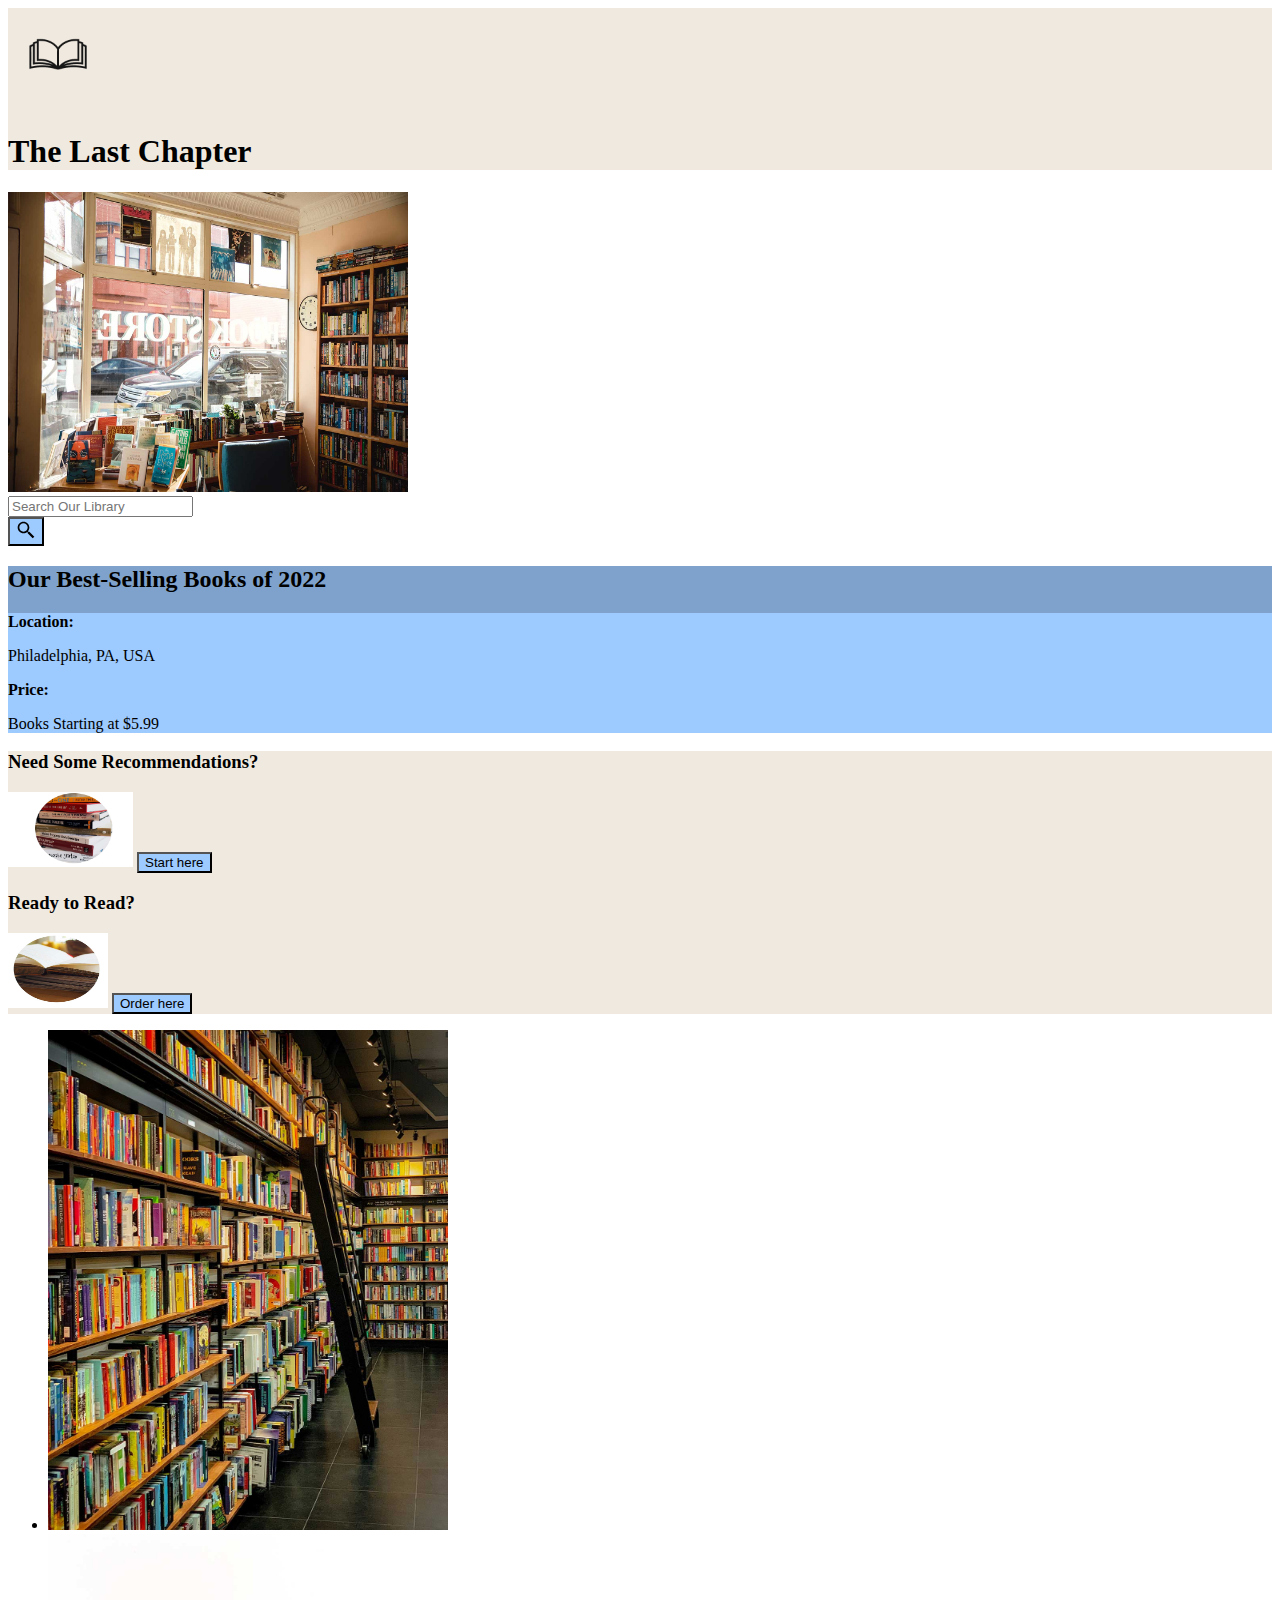
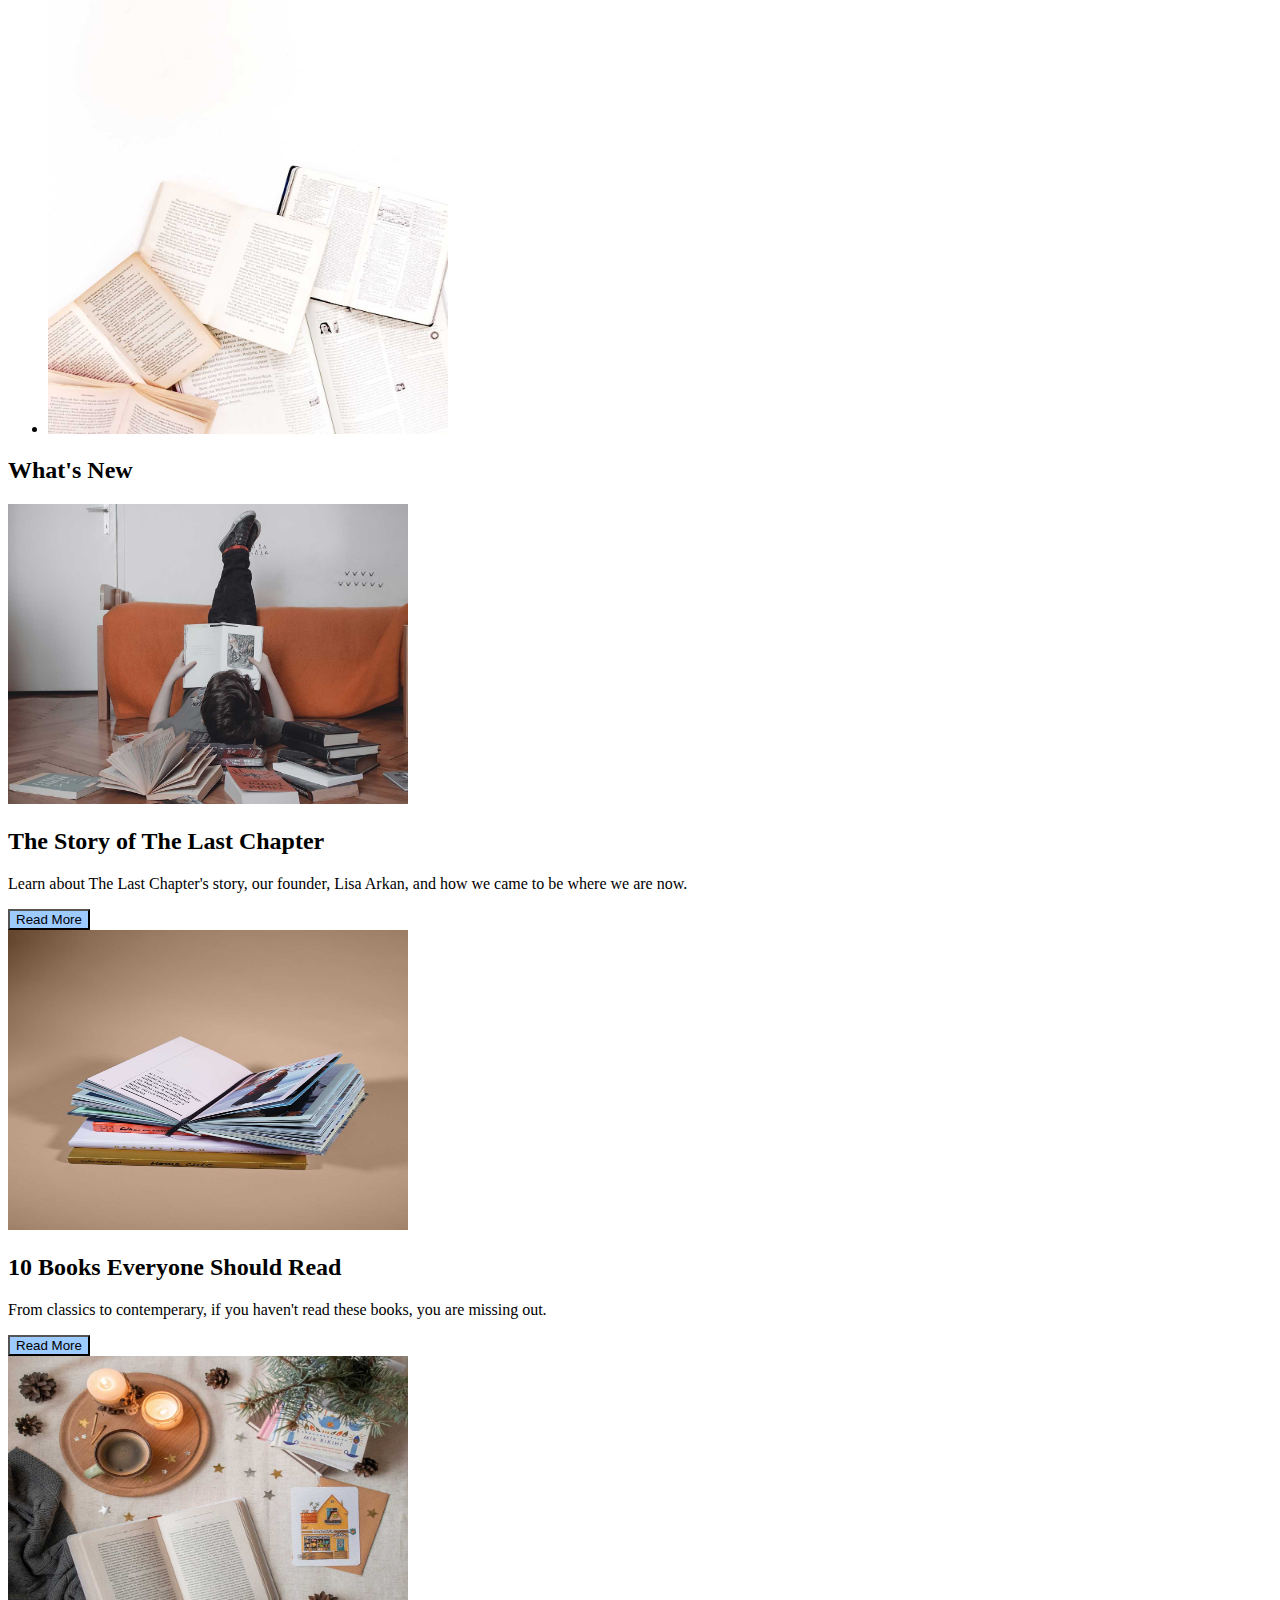
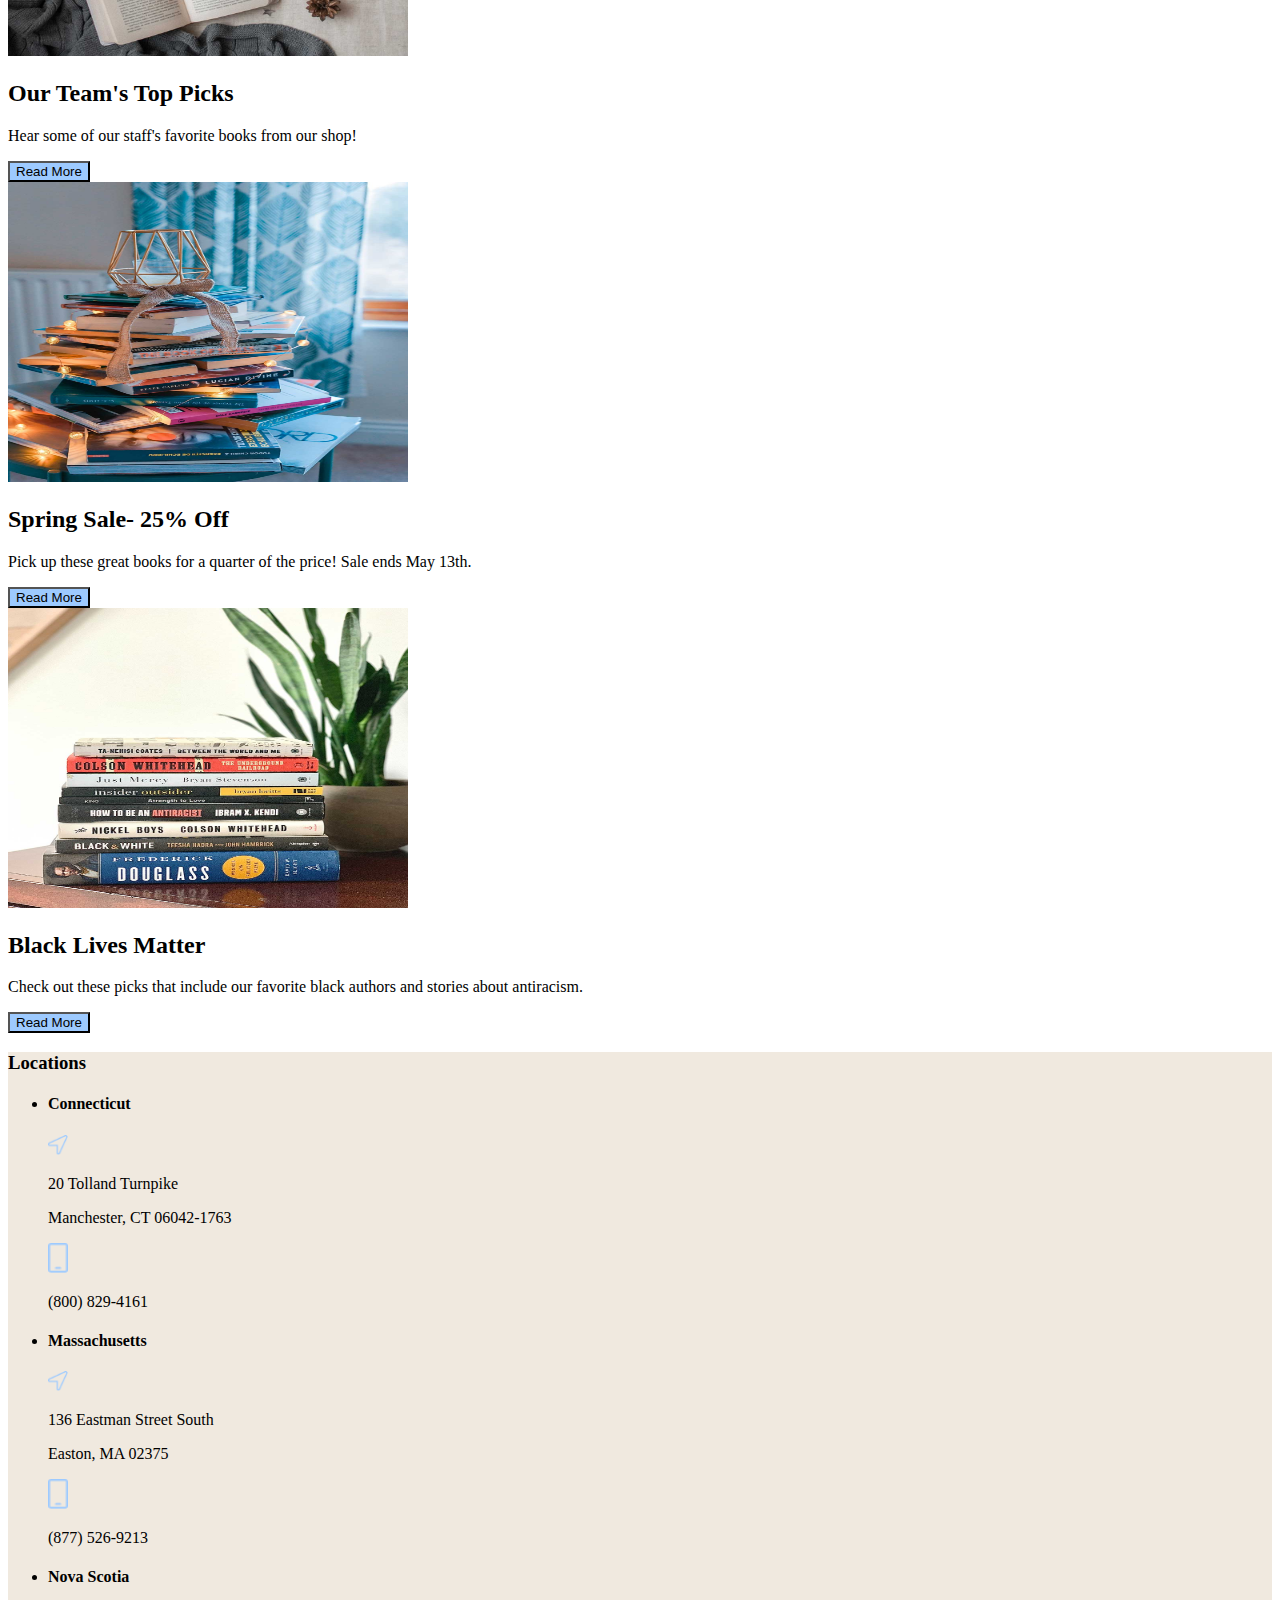
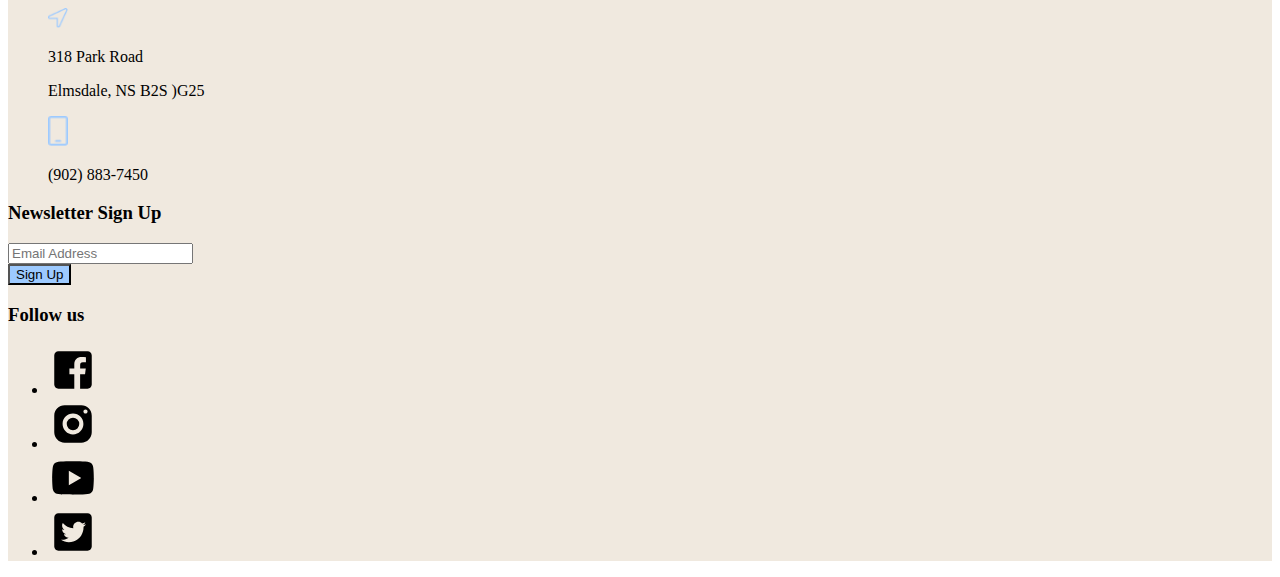
==== dev/index.html @ 86ab4c80 "color" ====
<!doctype html>
<html lang="en">

  <head>
    <meta charset="UTF-8">
    <meta name="viewport" content="width=device-width, initial-scale=1.0">
    <meta http-equiv="X-UA-Compatible" content="ie=edge">
    <link rel="preconnect" href="https://fonts.googleapis.com">
    <link rel="preconnect" href="https://fonts.gstatic.com?ckcachebust=5A0EB71E8938A3D25D1D08D8EEFF8244" crossorigin>
    <link href="https://fonts.googleapis.com/css2?family=Cookie&family=Open+Sans:wght@300;400;700&display=swap" rel="stylesheet">
    <link rel="stylesheet" href="styles.scss?ckcachebust=673487138"/>
    <title><Ally-Web-2-Reskin></title>
  </head>


  <!--Header-->
  <body>
    <header class="container">
      <div class="content"
      style="background-color: #f0e9df;">
        <div>
          <img src="img/logo/booklogo.png" alt="logo" width="100" height="100">
          <h1>The Last Chapter </h1>
        </div>
      </div>
<!--Hero-->
  <section class= "hero-content">
      <img src="img/hero/bookstore.jpg" alt="bookstore" width="400" height="300">
   </section>

 <!--Search Bar-->
       <div class="search container">
        <div class="content">
          <form action="#">
            <input type="text" placeholder="Search Our Library">
          </form>
            <button style="background-color: #9dcaff;"> 
             <img src="img/icons/search.svg" alt="search" width="20" height="20">
          </button>
        </div>
       </div>
    </header>
  </body>

<!--Divider-->
      <section class="container">
        <div class="content" style="background-color: #7ea2cc  ;">
          <h2>Our Best-Selling Books of 2022</h2>
            <div style="background-color: #9dcaff ;">
              <strong>Location:</strong><p>Philadelphia, PA, USA</p>
              <strong>Price:</strong><p>Books Starting at $5.99</p>
            </div>
        </div>
      </section>

          <section class="container"
          style="background-color: #f0e9df;">
            <div class="content">
            <h3>Need Some Recommendations?</h3>
              <img src="img/circle_image/closedbooks.jpg" alt="Recommendations" width="125" height="75">
             <input type="submit" value="Start here" style="background-color: #9dcaff;">
            <h3>Ready to Read?</h3>
              <img src="img/circle_image/openbook.jpg" alt="read" width="100" height="75">
              <input type="submit" value="Order here" style="background-color: #9dcaff;">
            </div>
          </section>
            

<!--Gallery-->
              <section class="gallery">
                <ul>
                  <li><img src="img/hero/library.jpg" alt="library" width="400" height="500"></li>
                 <li> <img src="img/hero/whitebooks.jpg" alt="more books" width="400" height="500"></li>
                </ul>
              </section>
        

<!--What's New-->
       <section class="whats-new">
        <div class="container">
          <div class="content">
            <h2>What's New</h2>
          </div>
        </div>
       </section>
        
          <div class="artcile-grid">
            <article>
                <img src="img/cards/personreading.jpg" alt="person reading" width="400" height="300">
              <div class="container">
                <div class="content">
                  <h2>The Story of The Last Chapter</h2>
                  <p>Learn about The Last Chapter's story, our founder, Lisa Arkan, and how we came to be where we are now.</p>
                  <input type="submit" value="Read More" style="background-color: #9dcaff;">
                </div>
              </div>
             </article>
            </div>

            <article>
                <img src="img/cards/books.jpg" alt="books" width="400" height="300">
                <div class="container">
                  <div class="content">
                <h2>10 Books Everyone Should Read</h2>
                <p>From classics to contemperary, if you haven't read these books, you are missing out.</p>
                <input type="submit" value="Read More" style="background-color: #9dcaff;">
              </div>
            </div>
           </article>


           <article>
            <img src="img/cards/aestheticbooks.jpg" alt="desk" width="400" height="300">
              <div class="container">
                <div class="content">
                  <h2>Our Team's Top Picks</h2>
                  <p>Hear some of our staff's favorite books from our shop!</p>
                  <input type="submit" value="Read More" style="background-color: #9dcaff;">
                </div>
              </div>
           </article>


           <article>
              <img src="img/cards/bluebooks.jpg" alt="books stacked" width="400" height="300">
              <div class="container">
                <div class="content">
                  <h2>Spring Sale- 25% Off</h2>
                  <p>Pick up these great books for a quarter of the price! Sale ends May 13th.</p>
                  <input type="submit" value="Read More" style="background-color: #9dcaff;">
                </div>
              </div>
           </article>

           <article>
            <img src="img/cards/blacklivesmatter.jpg" alt="black artists books" width="400" height="300">
            <div class="container">
              <div class="content">
                <h2>Black Lives Matter</h2>
                <p>Check out these picks that include our favorite black authors and stories about antiracism.</p>
                <input type="submit" value="Read More" style="background-color: #9dcaff;">
              </div>
            </div>
         </article>

<!--Footer-->
          <footer style="background-color: #f0e9df;">
            <div class="conatiner">
              <div class="content"></div>
                <h3>Locations</h3> 
                <ul>
                  <li>
                   <h4>Connecticut</h4>
                    <img src="img/icons/arrow.png" alt="arrow" width="20" height="20">
                      <p>20 Tolland Turnpike</p>
                      <p>Manchester, CT 06042-1763</p>
                   <img src="img/icons/phone.png" alt="phone" width="20" height="30">
                      <p>(800) 829-4161</p>
                    </li>
                  </ul>

                <ul>
                  <li>
                    <h4>Massachusetts</h4>
                     <img src="img/icons/arrow.png" alt="arrow" width="20" height="20">
                      <p>136 Eastman Street South</p>
                      <p>Easton, MA 02375</p>
                      <img src="img/icons/phone.png" alt="phone" width="20" height="30">
                      <p>(877) 526-9213</p>
                  </li>
                </ul>
              
              <ul>
                <li>
                  <h4>Nova Scotia</h4>
                  <img src="img/icons/arrow.png" alt="arrow" width="20" height="20">
                    <p>318 Park Road</p>
                    <p>Elmsdale, NS B2S )G25</p>
                   <img src="img/icons/phone.png" alt="phone" width="20" height="30">
                    <p>(902) 883-7450</p>
                </li>
              </ul>
                
              <div>
                 <h3>Newsletter Sign Up</h3>
                 <form action="#">
                  <input type="text" placeholder="Email Address">
                 </form>
                <button style="background-color: #9dcaff;"> Sign Up </button>
              </div>
                  
              <div>
                 <h3>Follow us</h3>
                 <ul>
                    <li><img src="img/icons/facebook.svg" alt="facbook" width="50" height="50"></li>
                    <li><img src="img/icons/instagram.svg" alt="instagram" width="50" height="50"></li>
                    <li><img src="img/icons/youtube.svg" alt="youtube" width="50" height="50"></li>
                   <li> <img src="img/icons/twitter.svg" alt="twitter" width="50" height="50"></li>
                </ul>
              </div>
          </div>
        </footer>



    <script src="js/scripts-min.js?ckcachebust=673487138"></script>
  </body>
</html>
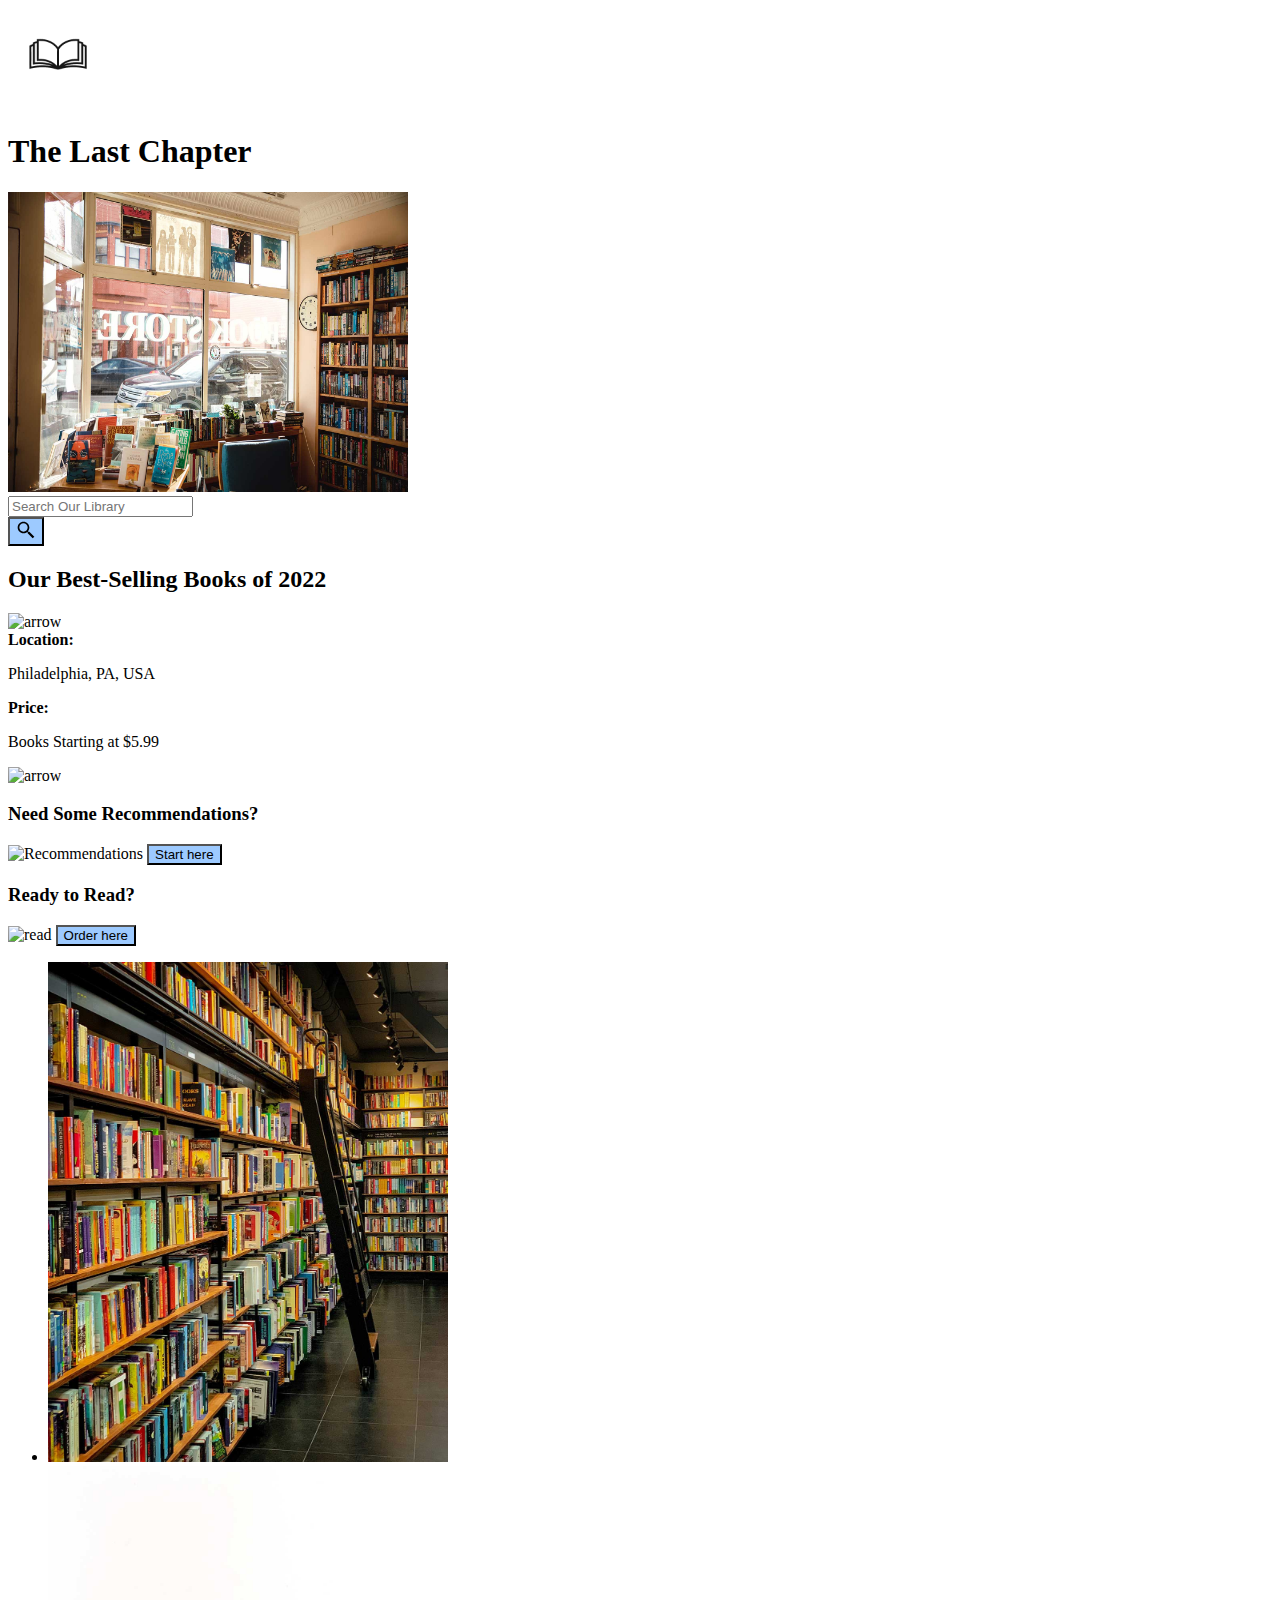
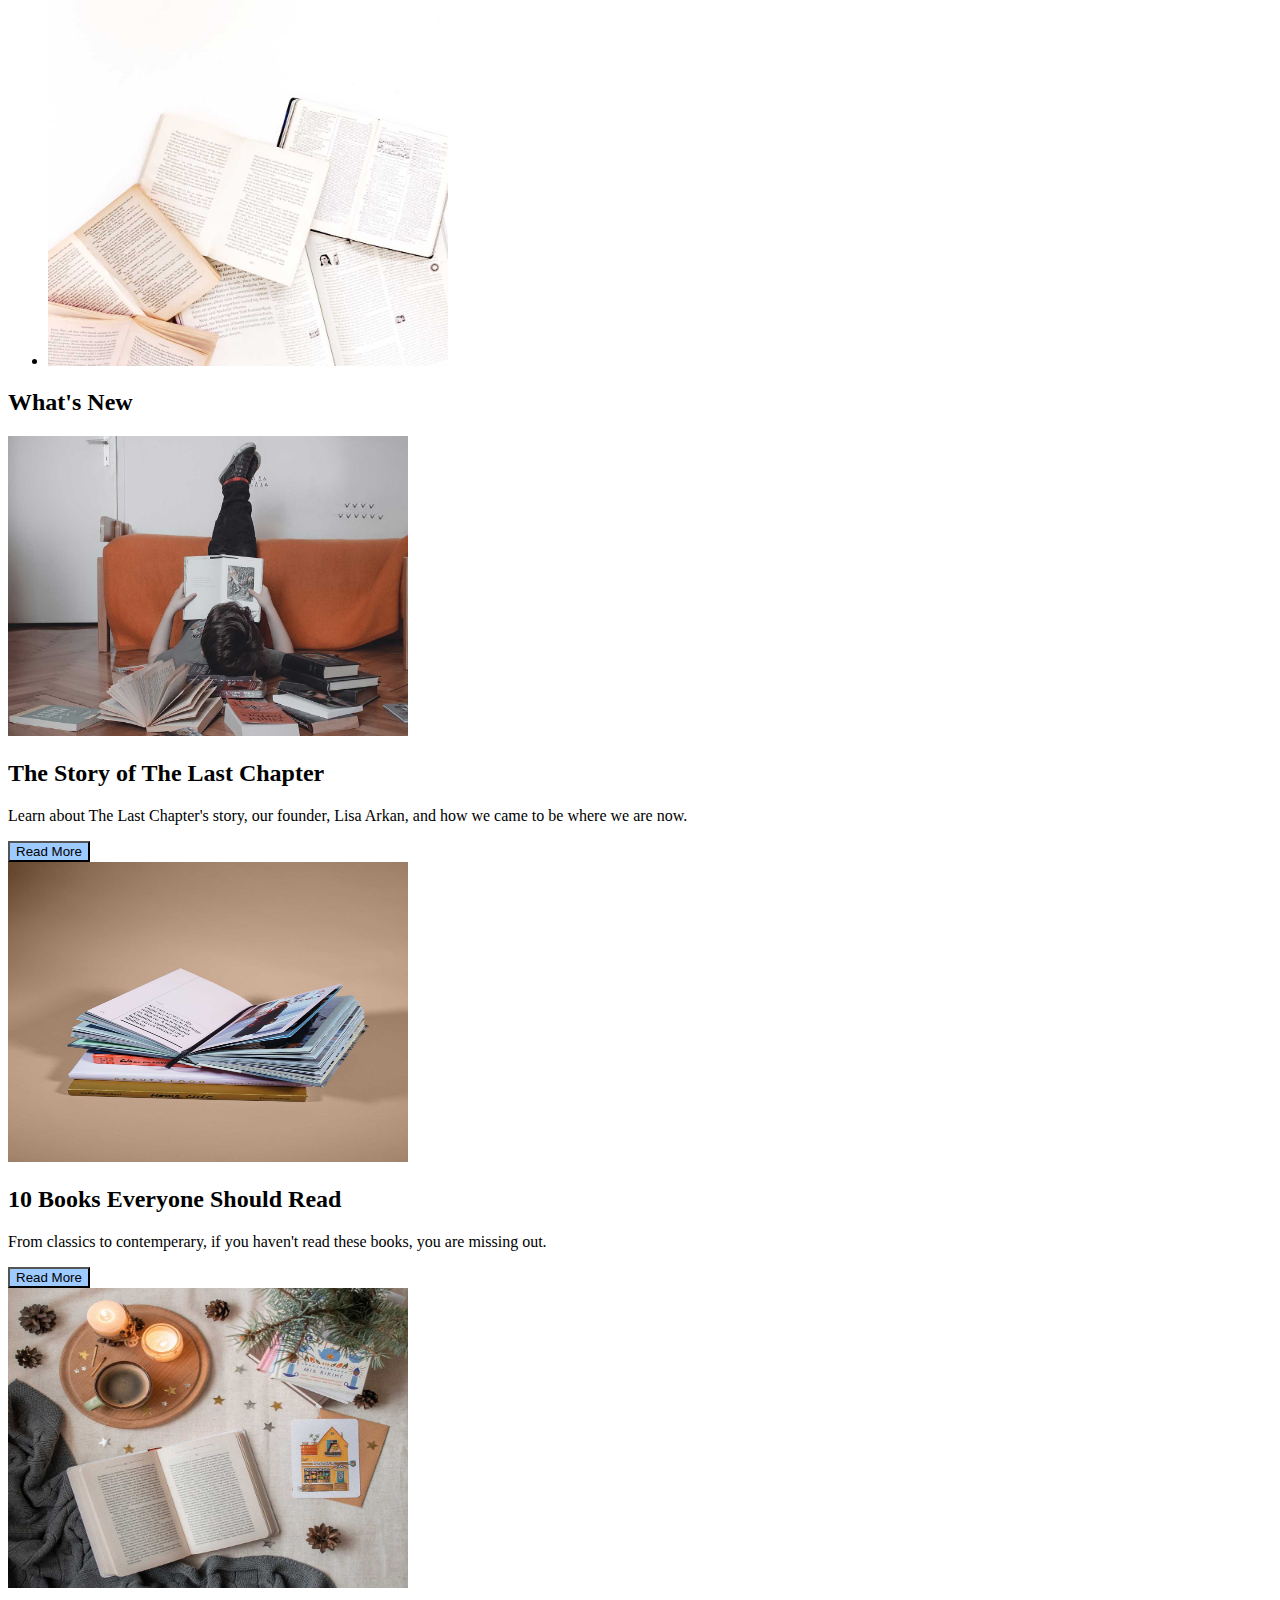
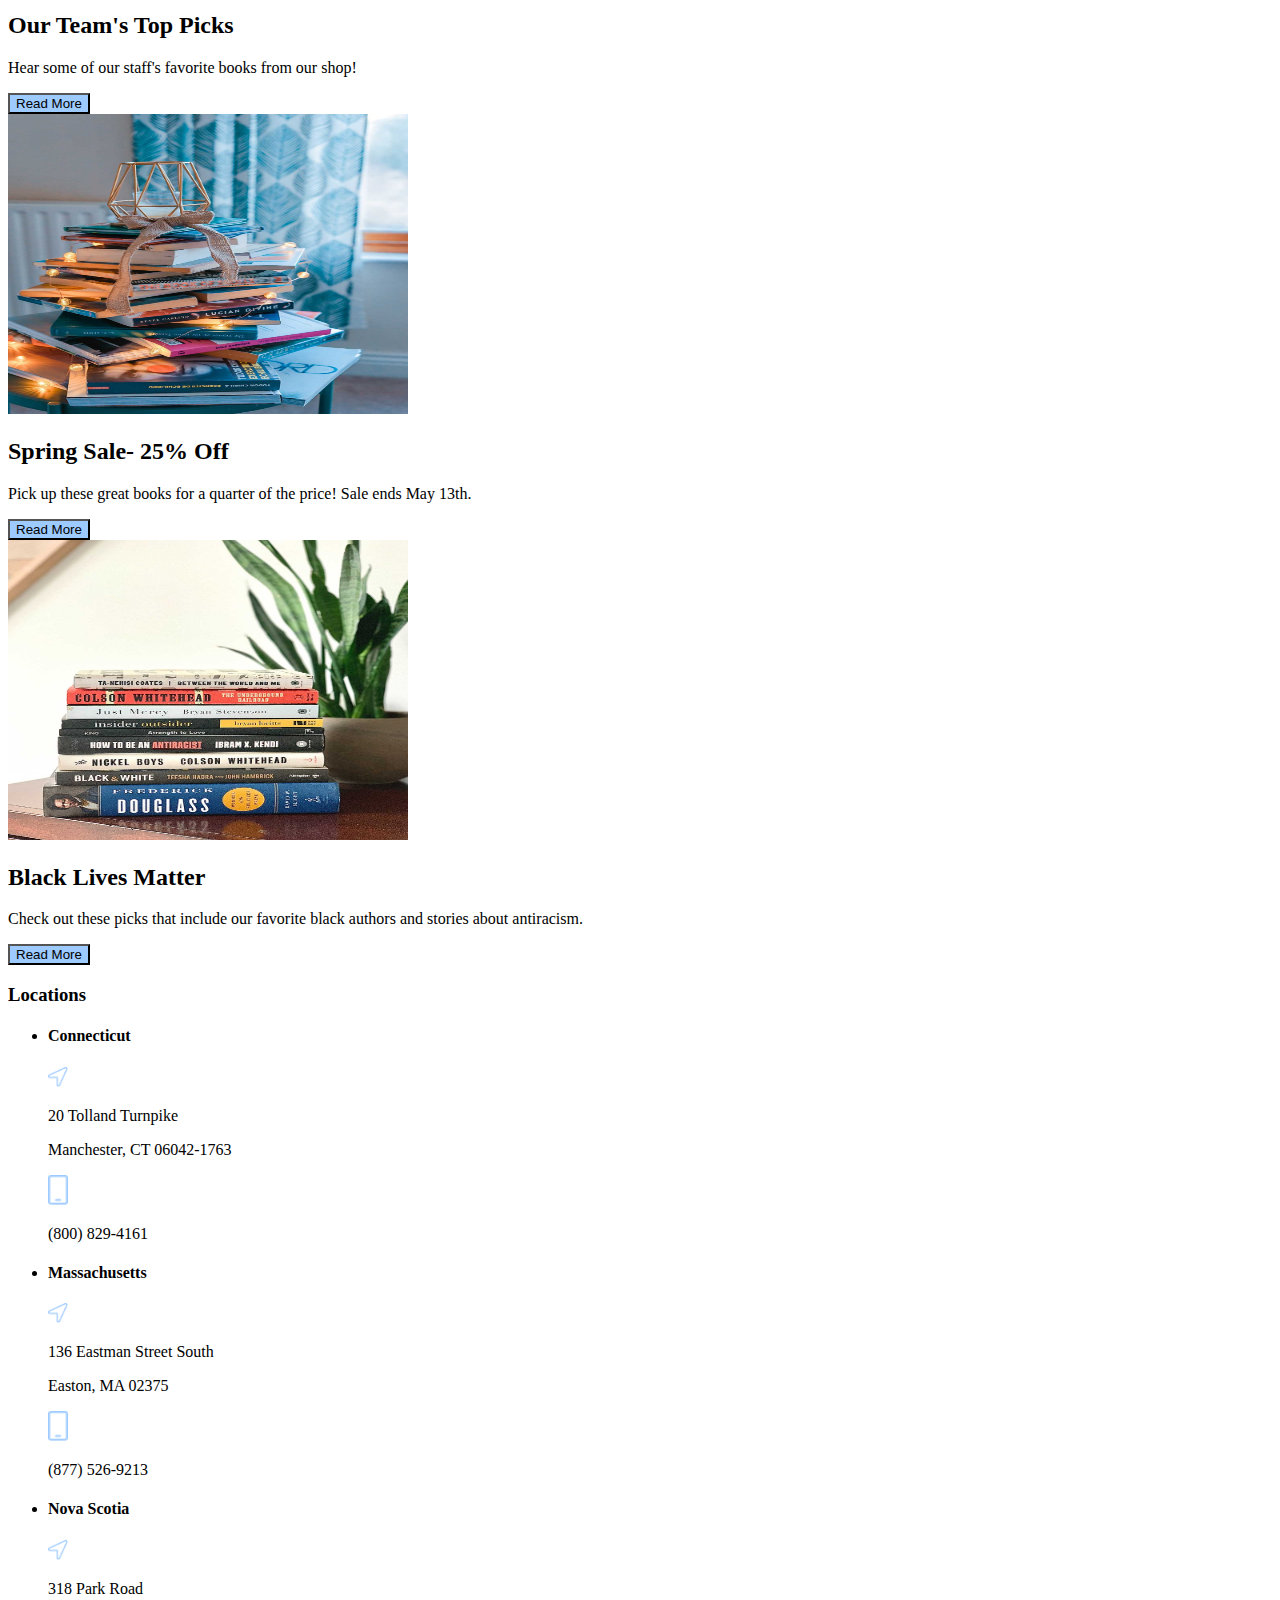
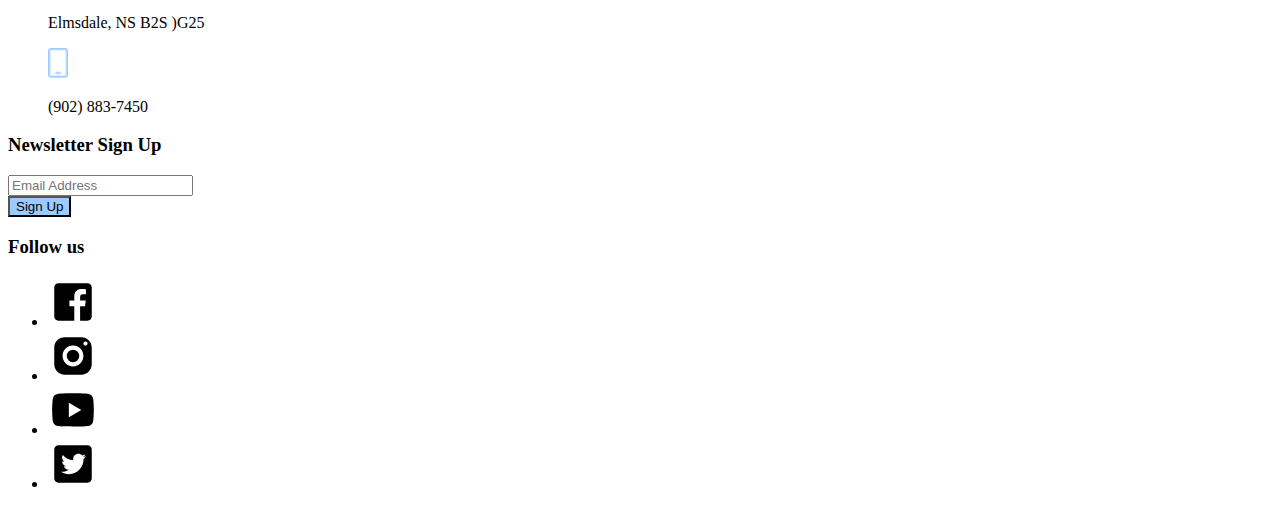
==== commit b05b6462: "margins" ====
--- a/dev/index.html
+++ b/dev/index.html
@@ -6,26 +6,30 @@
     <meta name="viewport" content="width=device-width, initial-scale=1.0">
     <meta http-equiv="X-UA-Compatible" content="ie=edge">
     <link rel="preconnect" href="https://fonts.googleapis.com">
-    <link rel="preconnect" href="https://fonts.gstatic.com?ckcachebust=5A0EB71E8938A3D25D1D08D8EEFF8244" crossorigin>
+    <link rel="preconnect" href="https://fonts.gstatic.com?ckcachebust=EE4DCF99DA08A89E7BFB08965F877C43" crossorigin>
     <link href="https://fonts.googleapis.com/css2?family=Cookie&family=Open+Sans:wght@300;400;700&display=swap" rel="stylesheet">
-    <link rel="stylesheet" href="styles.scss?ckcachebust=673487138"/>
+    <link rel="stylesheet" href="css/styles.css?ckcachebust=673912877">
     <title><Ally-Web-2-Reskin></title>
   </head>
-
 
   <!--Header-->
   <body>
     <header class="container">
-      <div class="content"
-      style="background-color: #f0e9df;">
-        <div>
+      <div class="content">
+        <div class="site-logo">
           <img src="img/logo/booklogo.png" alt="logo" width="100" height="100">
-          <h1>The Last Chapter </h1>
+          <div class="h1">
+            <h1>The Last Chapter</h1>
+          </div>
         </div>
       </div>
 <!--Hero-->
-  <section class= "hero-content">
-      <img src="img/hero/bookstore.jpg" alt="bookstore" width="400" height="300">
+  <section class= "hero">
+    <div class="container">
+     <div class="hero-content">
+       <img src="img/hero/bookstore.jpg" alt="bookstore" width="400" height="300">
+     </div>
+    </div>
    </section>
 
  <!--Search Bar-->
@@ -43,24 +47,28 @@
   </body>
 
 <!--Divider-->
+    <section class="divider">
       <section class="container">
-        <div class="content" style="background-color: #7ea2cc  ;">
+        <div class="sub-content-left">
           <h2>Our Best-Selling Books of 2022</h2>
-            <div style="background-color: #9dcaff ;">
+            <img src="img/icons/black-arrow.png" alt="arrow">
+
+            <div class="sub-content-right">
               <strong>Location:</strong><p>Philadelphia, PA, USA</p>
               <strong>Price:</strong><p>Books Starting at $5.99</p>
+              <img src="img/icons/black-arrow.png" alt="arrow">
             </div>
         </div>
       </section>
-
-          <section class="container"
-          style="background-color: #f0e9df;">
+    </section>
+
+        <section class="recommendations">
             <div class="content">
             <h3>Need Some Recommendations?</h3>
-              <img src="img/circle_image/closedbooks.jpg" alt="Recommendations" width="125" height="75">
+              <img src="img/circle_image/closedbook.png" alt="Recommendations" width="100" height="75">
              <input type="submit" value="Start here" style="background-color: #9dcaff;">
             <h3>Ready to Read?</h3>
-              <img src="img/circle_image/openbook.jpg" alt="read" width="100" height="75">
+              <img src="img/circle_image/openbook.png" alt="read" width="100" height="75">
               <input type="submit" value="Order here" style="background-color: #9dcaff;">
             </div>
           </section>
@@ -77,15 +85,17 @@
 
 <!--What's New-->
        <section class="whats-new">
-        <div class="container">
+        <div class="whats-new-title">
           <div class="content">
             <h2>What's New</h2>
           </div>
         </div>
        </section>
         
-          <div class="artcile-grid">
-            <article>
+       <section class="whats-new-articles">
+          <div class="article-grid">
+            
+            <article class="article-1">
                 <img src="img/cards/personreading.jpg" alt="person reading" width="400" height="300">
               <div class="container">
                 <div class="content">
@@ -96,8 +106,9 @@
               </div>
              </article>
             </div>
-
-            <article>
+          </section>
+
+            <article class="article-2">
                 <img src="img/cards/books.jpg" alt="books" width="400" height="300">
                 <div class="container">
                   <div class="content">
@@ -109,7 +120,7 @@
            </article>
 
 
-           <article>
+           <article class="article-3">
             <img src="img/cards/aestheticbooks.jpg" alt="desk" width="400" height="300">
               <div class="container">
                 <div class="content">
@@ -121,7 +132,7 @@
            </article>
 
 
-           <article>
+           <article class="article-4">
               <img src="img/cards/bluebooks.jpg" alt="books stacked" width="400" height="300">
               <div class="container">
                 <div class="content">
@@ -132,7 +143,7 @@
               </div>
            </article>
 
-           <article>
+           <article class="article-5">
             <img src="img/cards/blacklivesmatter.jpg" alt="black artists books" width="400" height="300">
             <div class="container">
               <div class="content">
@@ -144,8 +155,8 @@
          </article>
 
 <!--Footer-->
-          <footer style="background-color: #f0e9df;">
-            <div class="conatiner">
+          <footer class="footer">
+            <div class="container">
               <div class="content"></div>
                 <h3>Locations</h3> 
                 <ul>
@@ -181,7 +192,7 @@
                 </li>
               </ul>
                 
-              <div>
+              <div class="newsletter">
                  <h3>Newsletter Sign Up</h3>
                  <form action="#">
                   <input type="text" placeholder="Email Address">
@@ -189,7 +200,7 @@
                 <button style="background-color: #9dcaff;"> Sign Up </button>
               </div>
                   
-              <div>
+              <div class="socials">
                  <h3>Follow us</h3>
                  <ul>
                     <li><img src="img/icons/facebook.svg" alt="facbook" width="50" height="50"></li>
@@ -203,6 +214,6 @@
 
 
 
-    <script src="js/scripts-min.js?ckcachebust=673487138"></script>
+    <script src="js/scripts-min.js?ckcachebust=673912877"></script>
   </body>
 </html>
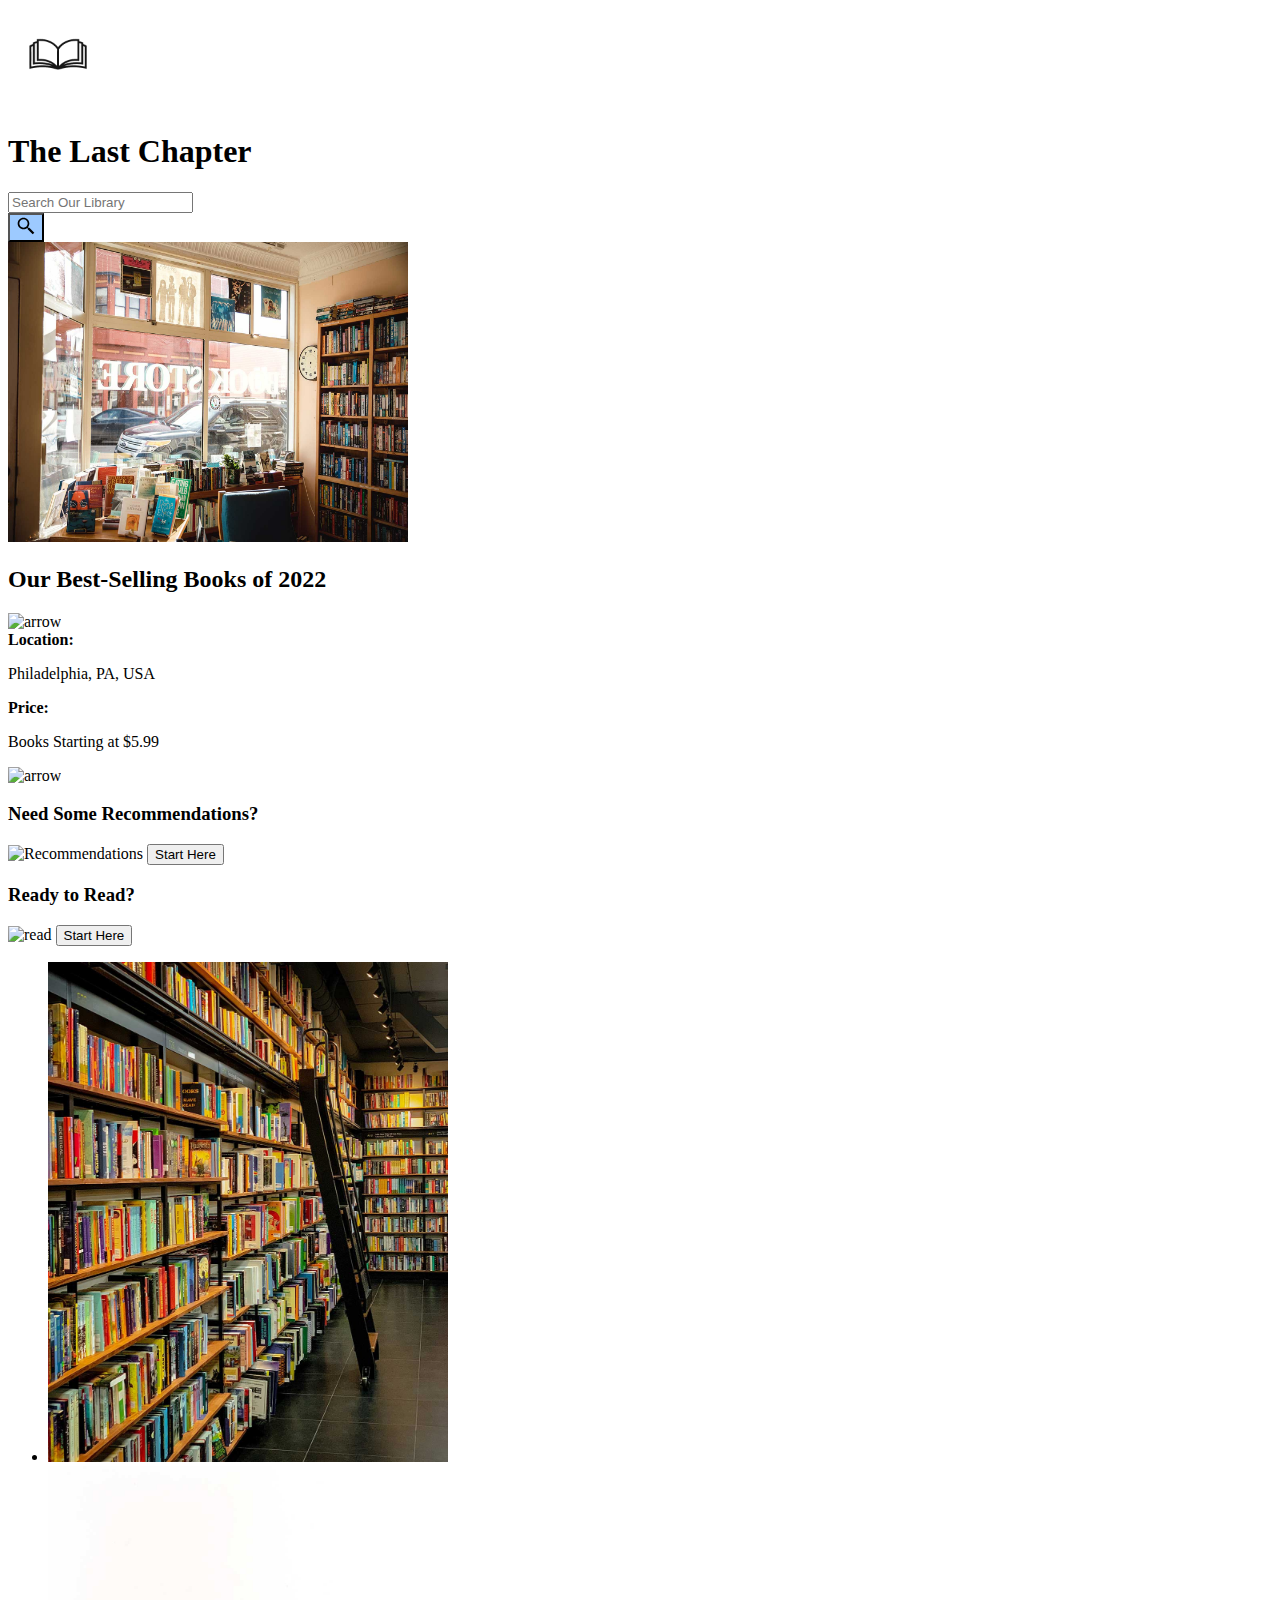
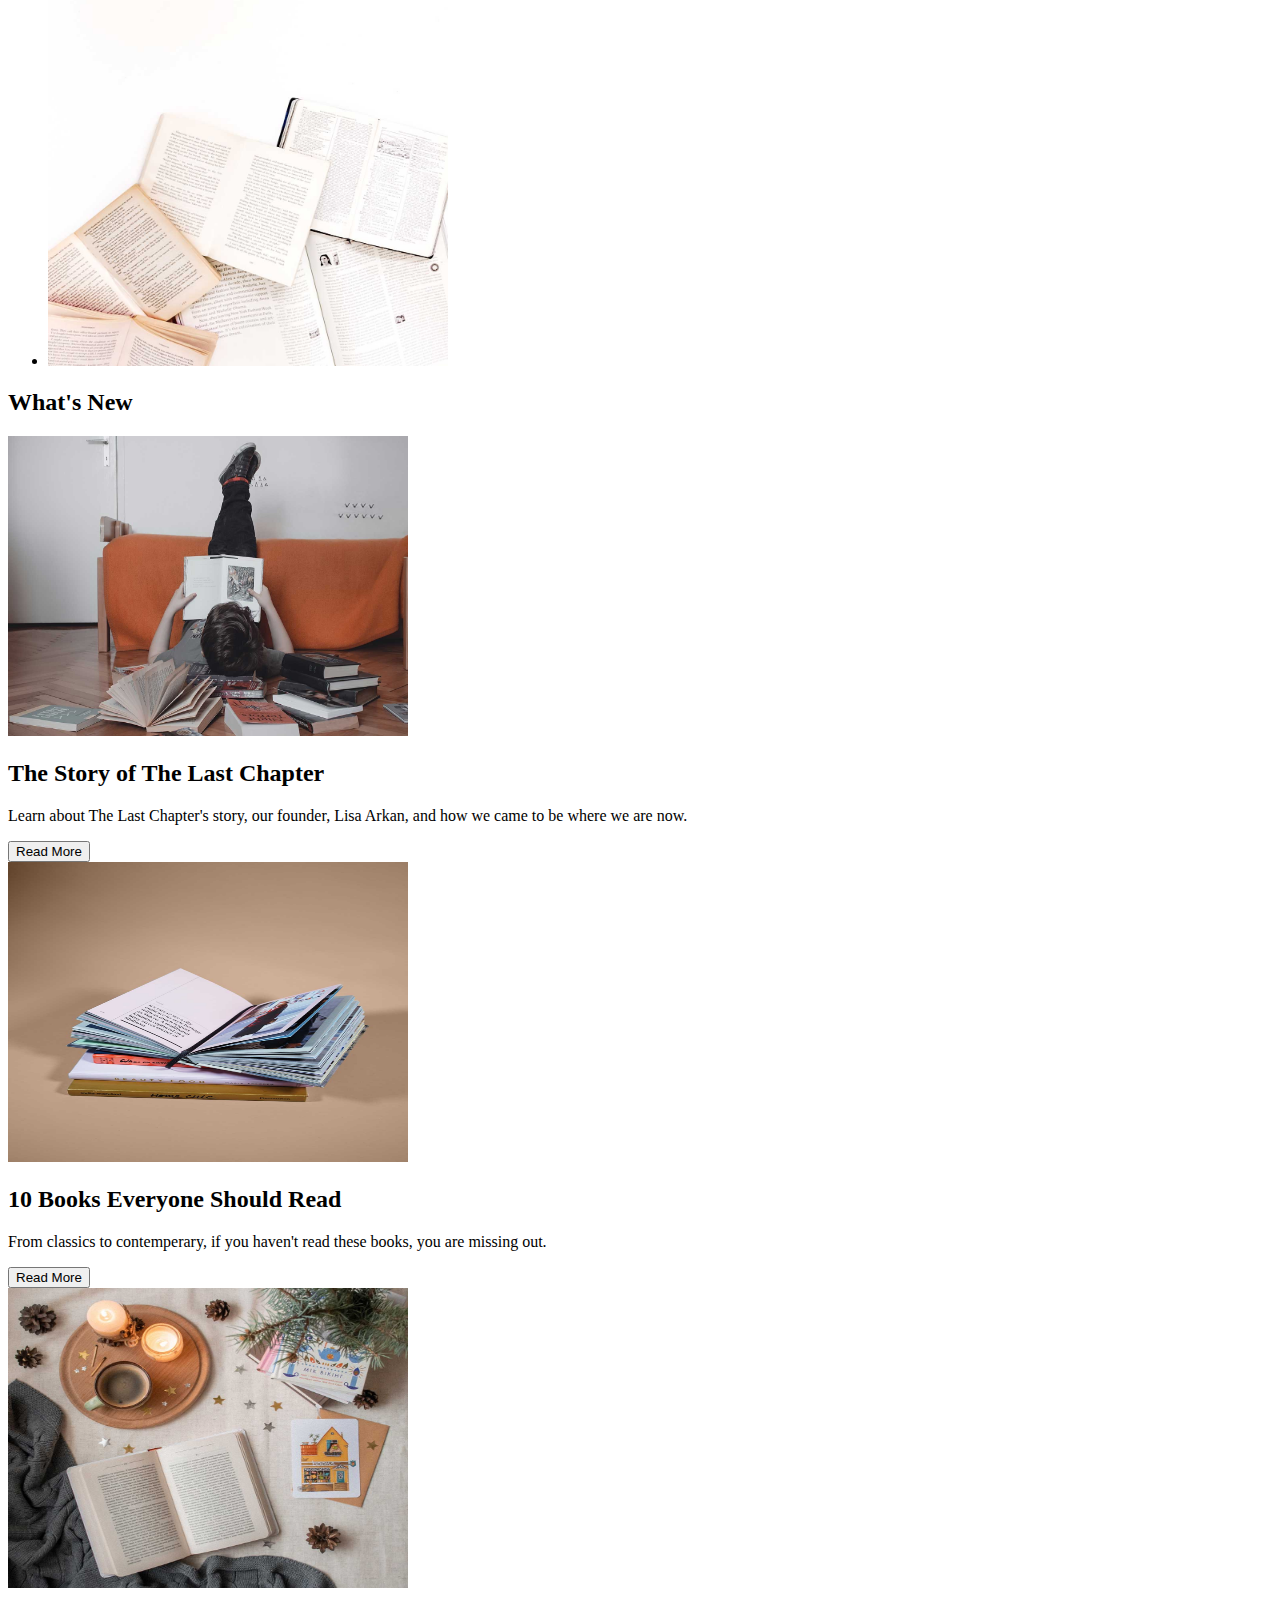
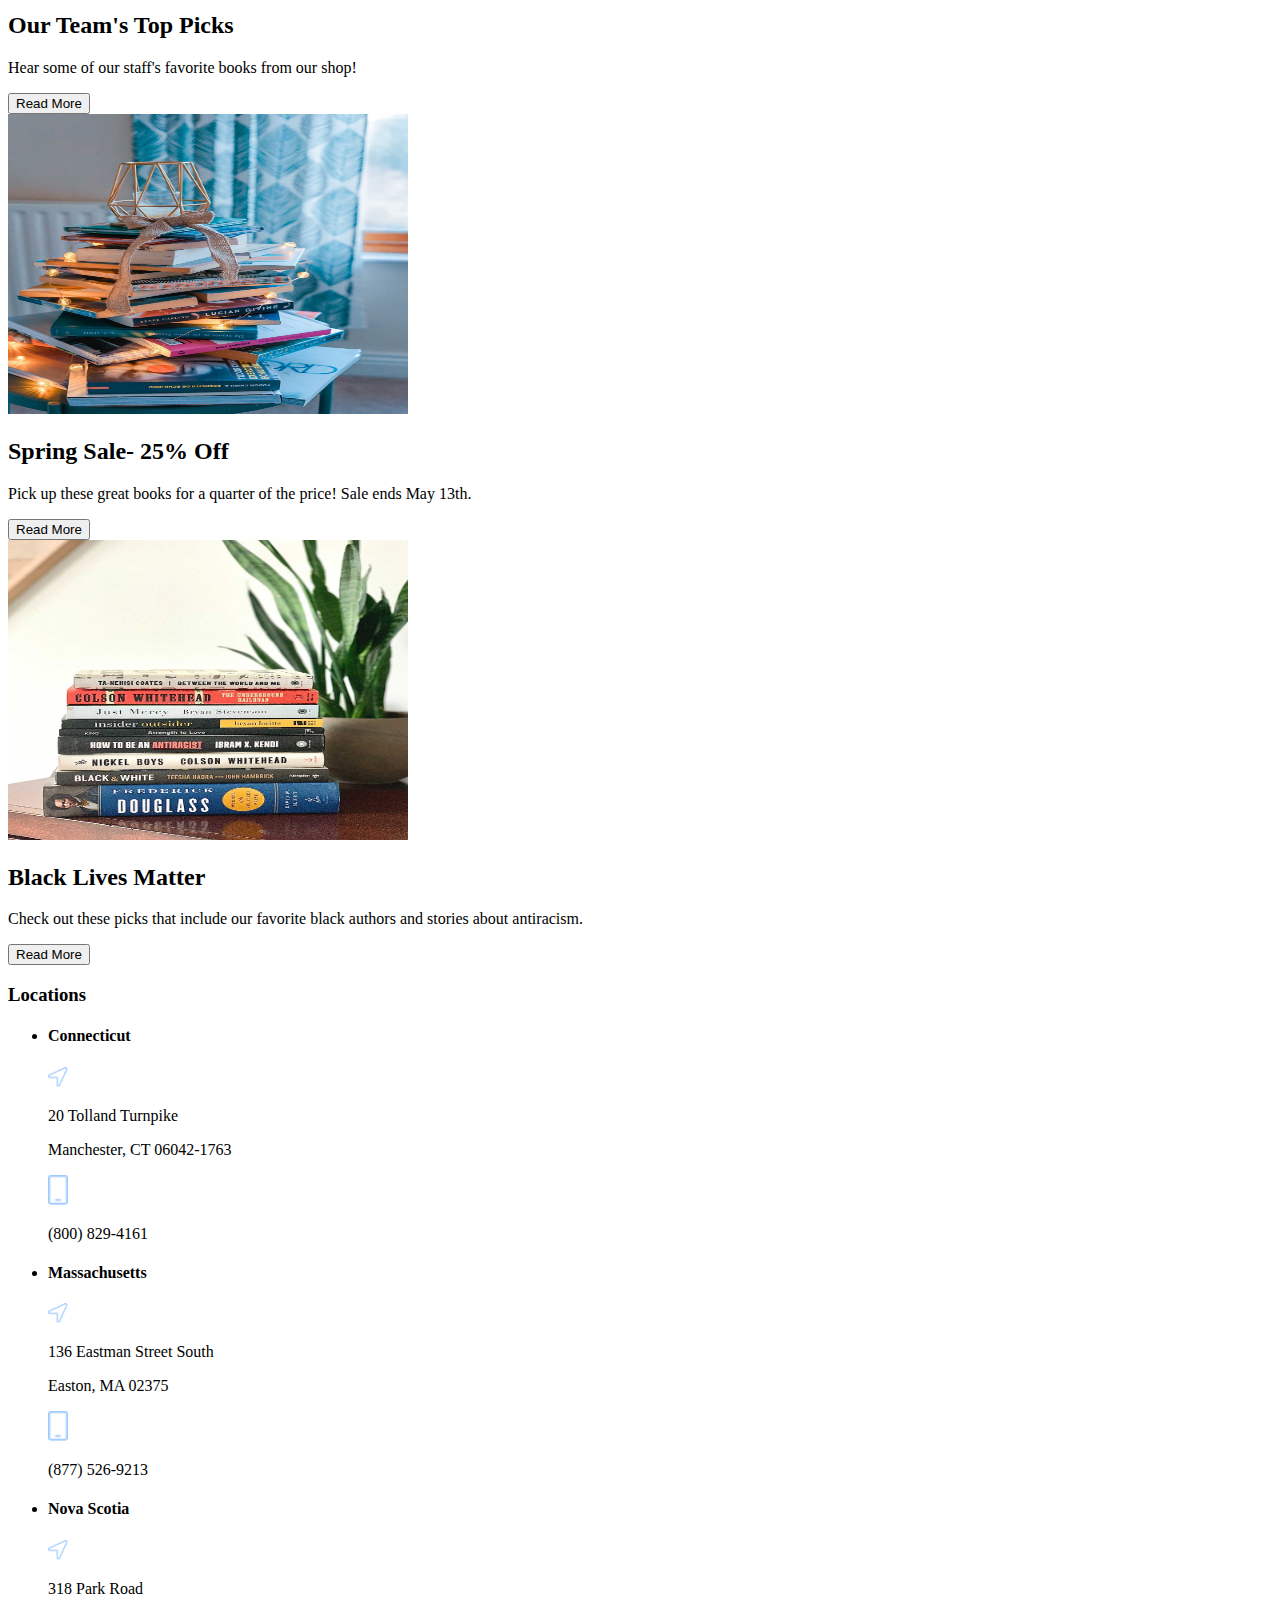
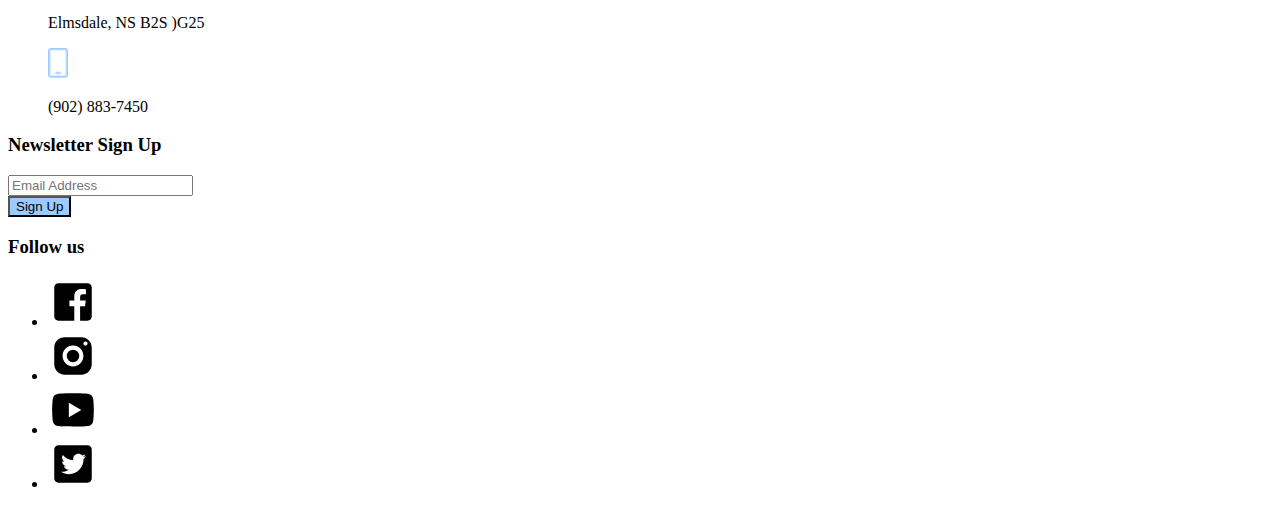
==== commit 0ec408ce: "updates" ====
--- a/dev/index.html
+++ b/dev/index.html
@@ -18,19 +18,10 @@
       <div class="content">
         <div class="site-logo">
           <img src="img/logo/booklogo.png" alt="logo" width="100" height="100">
-          <div class="h1">
             <h1>The Last Chapter</h1>
           </div>
         </div>
-      </div>
-<!--Hero-->
-  <section class= "hero">
-    <div class="container">
-     <div class="hero-content">
-       <img src="img/hero/bookstore.jpg" alt="bookstore" width="400" height="300">
-     </div>
-    </div>
-   </section>
+    </header>
 
  <!--Search Bar-->
        <div class="search container">
@@ -43,44 +34,59 @@
           </button>
         </div>
        </div>
-    </header>
-  </body>
+
+       <!--Hero-->
+  <section class= "hero">
+    <div class="container">
+     <div class="hero-content">
+       <img src="img/hero/bookstore.jpg" alt="bookstore" width="400" height="300">
+     </div>
+    </div>
+   </section>
 
 <!--Divider-->
     <section class="divider">
-      <section class="container">
-        <div class="sub-content-left">
+      <section class="container container-blue">
+        <div class="sub-content-left content">
           <h2>Our Best-Selling Books of 2022</h2>
             <img src="img/icons/black-arrow.png" alt="arrow">
-
-            <div class="sub-content-right">
+          </div>
+        </section>
+
+          <section class="container container-dark-blue">
+            <div class="sub-content-right content">
               <strong>Location:</strong><p>Philadelphia, PA, USA</p>
               <strong>Price:</strong><p>Books Starting at $5.99</p>
               <img src="img/icons/black-arrow.png" alt="arrow">
             </div>
-        </div>
+          </section>
+       </section>
+
+    <!--Recommendations-->
+        <section class="recommendations">
+            <div class="content content-left">
+            <h3>Need Some Recommendations?</h3>
+              <img src="img/circle_image/closedbook.png" alt="Recommendations" width="100" height="75">
+             <button>Start Here</button>
+
+            <div class="content content-right">
+            <h3>Ready to Read?</h3>
+              <img src="img/circle_image/openbook.png" alt="read" width="100" height="75">
+              <button>Start Here</button>
+            </div>
+          </div>
+         </section>
+            
+
+<!--Gallery-->
+      <section class="gallery">
+        <section class="content">
+          <ul>
+             <li><img src="img/hero/library.jpg" alt="library" width="400" height="500"></li>
+              <li> <img src="img/hero/whitebooks.jpg" alt="more books" width="400" height="500"></li>
+            </ul>
       </section>
     </section>
-
-        <section class="recommendations">
-            <div class="content">
-            <h3>Need Some Recommendations?</h3>
-              <img src="img/circle_image/closedbook.png" alt="Recommendations" width="100" height="75">
-             <input type="submit" value="Start here" style="background-color: #9dcaff;">
-            <h3>Ready to Read?</h3>
-              <img src="img/circle_image/openbook.png" alt="read" width="100" height="75">
-              <input type="submit" value="Order here" style="background-color: #9dcaff;">
-            </div>
-          </section>
-            
-
-<!--Gallery-->
-              <section class="gallery">
-                <ul>
-                  <li><img src="img/hero/library.jpg" alt="library" width="400" height="500"></li>
-                 <li> <img src="img/hero/whitebooks.jpg" alt="more books" width="400" height="500"></li>
-                </ul>
-              </section>
         
 
 <!--What's New-->
@@ -94,19 +100,16 @@
         
        <section class="whats-new-articles">
           <div class="article-grid">
-            
             <article class="article-1">
                 <img src="img/cards/personreading.jpg" alt="person reading" width="400" height="300">
               <div class="container">
                 <div class="content">
                   <h2>The Story of The Last Chapter</h2>
                   <p>Learn about The Last Chapter's story, our founder, Lisa Arkan, and how we came to be where we are now.</p>
-                  <input type="submit" value="Read More" style="background-color: #9dcaff;">
+                  <button>Read More</button>
                 </div>
-              </div>
              </article>
             </div>
-          </section>
 
             <article class="article-2">
                 <img src="img/cards/books.jpg" alt="books" width="400" height="300">
@@ -114,7 +117,7 @@
                   <div class="content">
                 <h2>10 Books Everyone Should Read</h2>
                 <p>From classics to contemperary, if you haven't read these books, you are missing out.</p>
-                <input type="submit" value="Read More" style="background-color: #9dcaff;">
+                <button>Read More</button>
               </div>
             </div>
            </article>
@@ -126,7 +129,7 @@
                 <div class="content">
                   <h2>Our Team's Top Picks</h2>
                   <p>Hear some of our staff's favorite books from our shop!</p>
-                  <input type="submit" value="Read More" style="background-color: #9dcaff;">
+                  <button>Read More</button>
                 </div>
               </div>
            </article>
@@ -138,7 +141,7 @@
                 <div class="content">
                   <h2>Spring Sale- 25% Off</h2>
                   <p>Pick up these great books for a quarter of the price! Sale ends May 13th.</p>
-                  <input type="submit" value="Read More" style="background-color: #9dcaff;">
+                  <button>Read More</button>
                 </div>
               </div>
            </article>
@@ -149,15 +152,17 @@
               <div class="content">
                 <h2>Black Lives Matter</h2>
                 <p>Check out these picks that include our favorite black authors and stories about antiracism.</p>
-                <input type="submit" value="Read More" style="background-color: #9dcaff;">
+                <button>Read More</button>
               </div>
             </div>
          </article>
+        </section>
 
 <!--Footer-->
           <footer class="footer">
             <div class="container">
-              <div class="content"></div>
+              <div class="content">
+                <div class="locations">
                 <h3>Locations</h3> 
                 <ul>
                   <li>
@@ -165,7 +170,7 @@
                     <img src="img/icons/arrow.png" alt="arrow" width="20" height="20">
                       <p>20 Tolland Turnpike</p>
                       <p>Manchester, CT 06042-1763</p>
-                   <img src="img/icons/phone.png" alt="phone" width="20" height="30">
+                    <img src="img/icons/phone.png" alt="phone" width="20" height="30">
                       <p>(800) 829-4161</p>
                     </li>
                   </ul>
@@ -191,6 +196,7 @@
                     <p>(902) 883-7450</p>
                 </li>
               </ul>
+             </div>
                 
               <div class="newsletter">
                  <h3>Newsletter Sign Up</h3>
@@ -209,6 +215,7 @@
                    <li> <img src="img/icons/twitter.svg" alt="twitter" width="50" height="50"></li>
                 </ul>
               </div>
+            </div>
           </div>
         </footer>
 
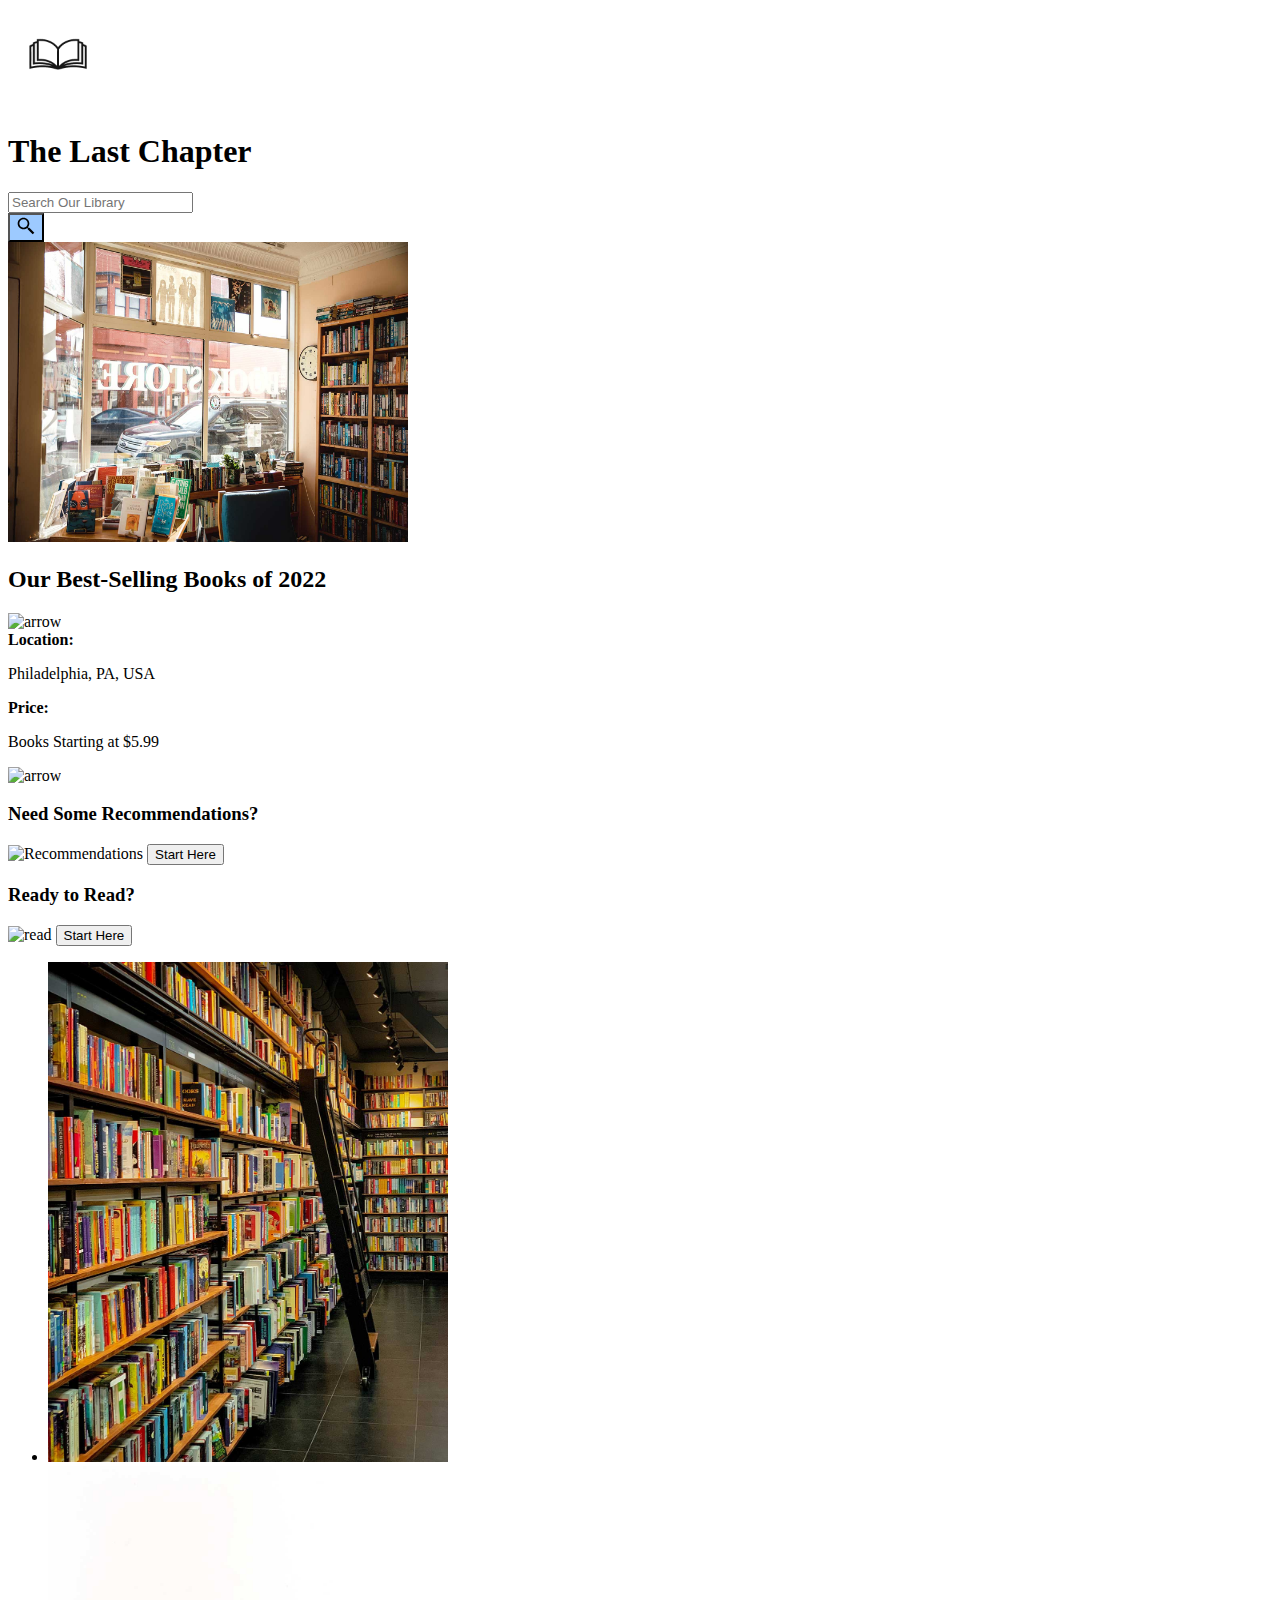
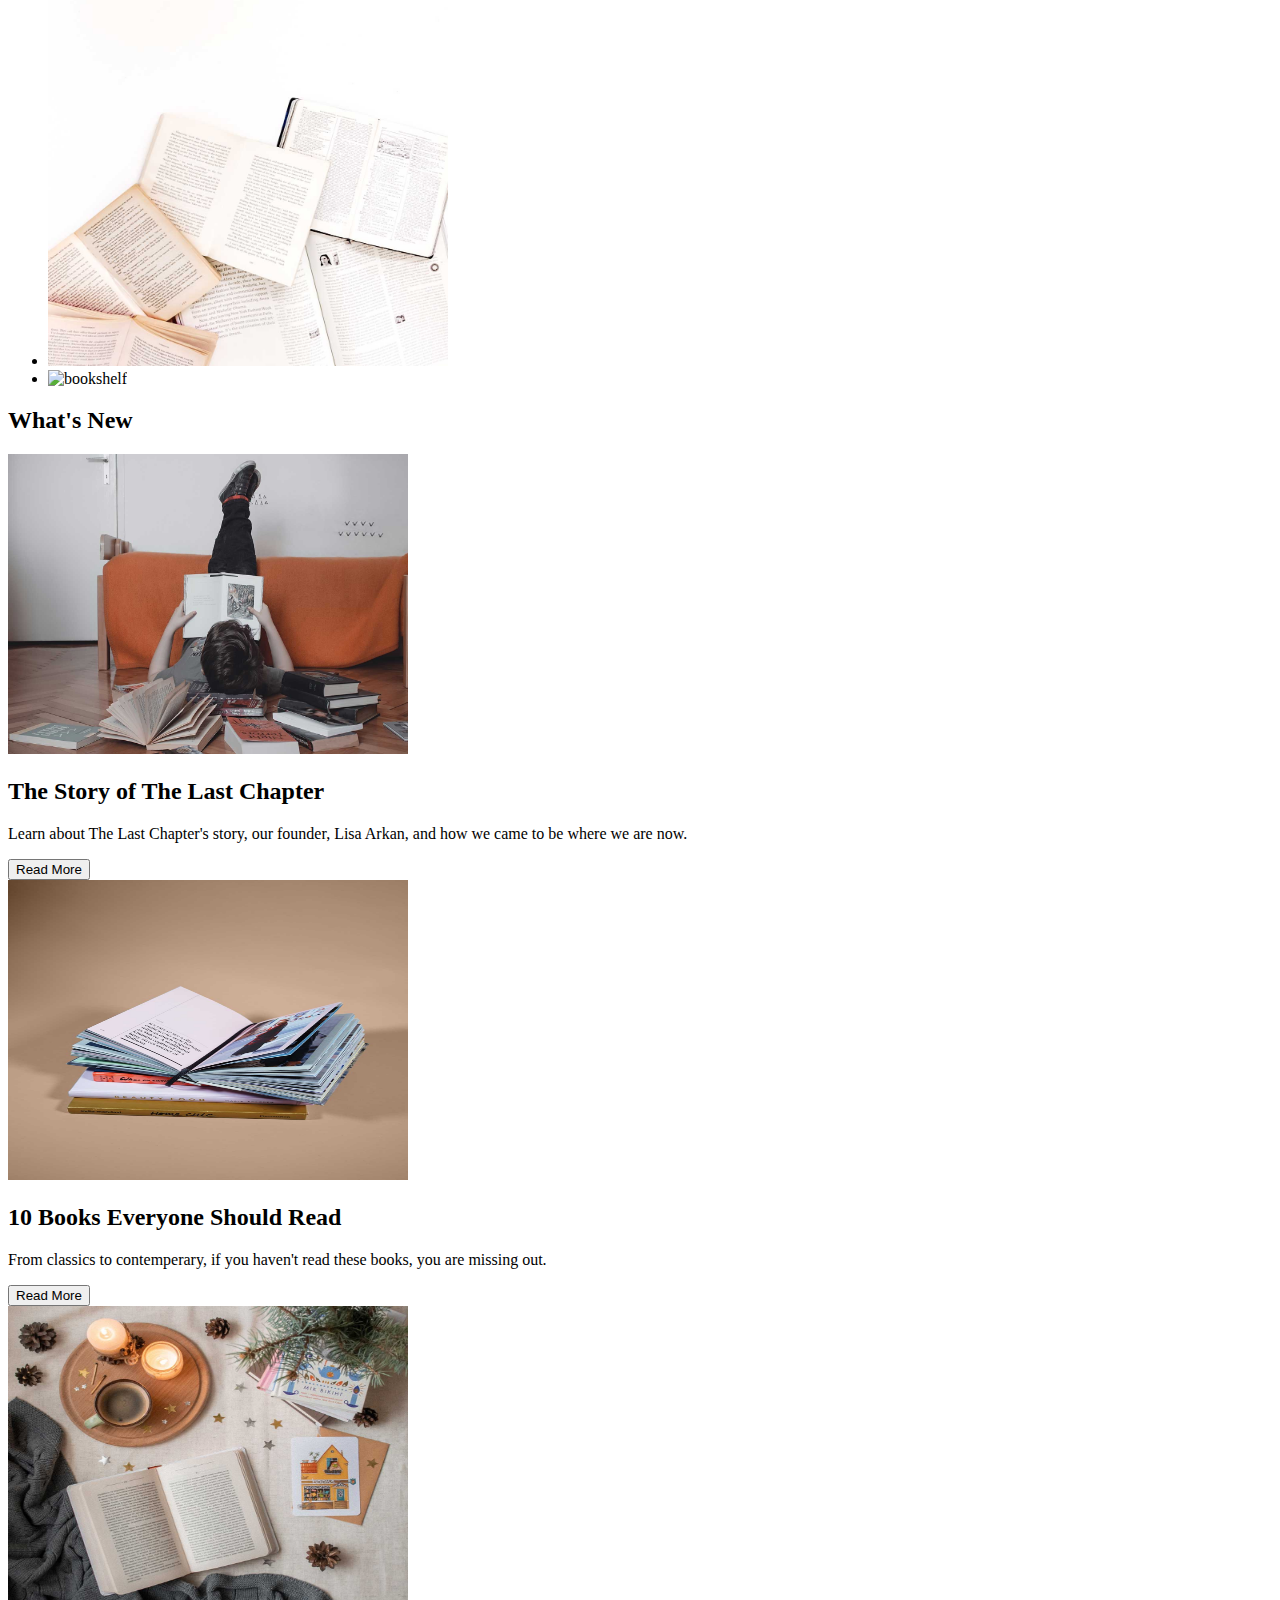
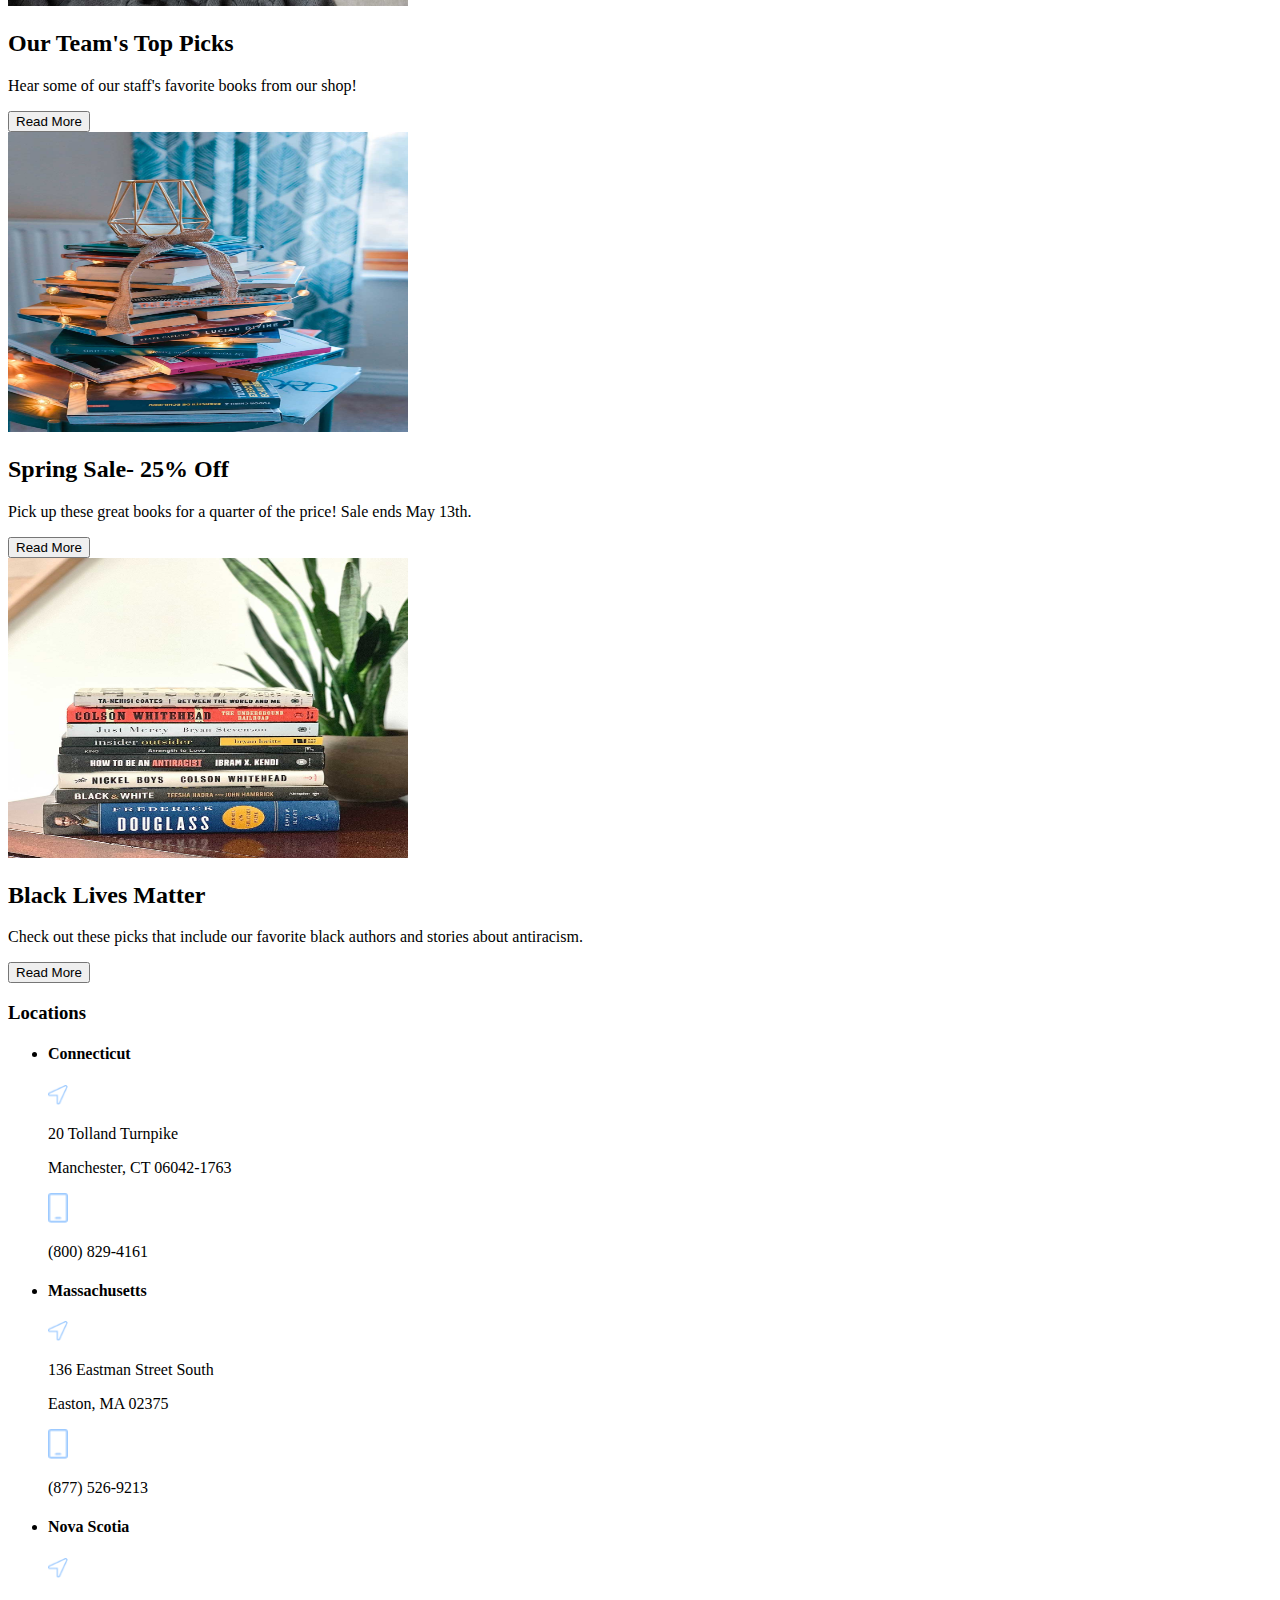
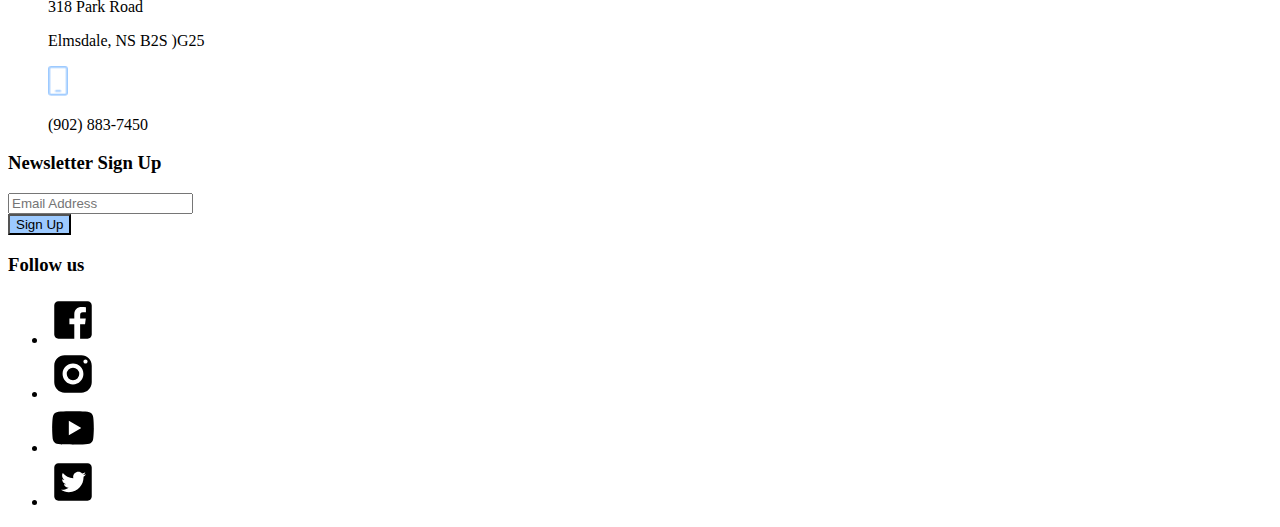
==== commit ee31108f: "more" ====
--- a/dev/index.html
+++ b/dev/index.html
@@ -64,6 +64,7 @@
 
     <!--Recommendations-->
         <section class="recommendations">
+          <div class="container">
             <div class="content content-left">
             <h3>Need Some Recommendations?</h3>
               <img src="img/circle_image/closedbook.png" alt="Recommendations" width="100" height="75">
@@ -75,7 +76,8 @@
               <button>Start Here</button>
             </div>
           </div>
-         </section>
+        </div>
+      </section>
             
 
 <!--Gallery-->
@@ -84,6 +86,7 @@
           <ul>
              <li><img src="img/hero/library.jpg" alt="library" width="400" height="500"></li>
               <li> <img src="img/hero/whitebooks.jpg" alt="more books" width="400" height="500"></li>
+              <li><img src="img/hero/bookshelf.jpg" alt="bookshelf"></li>
             </ul>
       </section>
     </section>
@@ -99,7 +102,7 @@
        </section>
         
        <section class="whats-new-articles">
-          <div class="article-grid">
+          <section class="article-grid">
             <article class="article-1">
                 <img src="img/cards/personreading.jpg" alt="person reading" width="400" height="300">
               <div class="container">
@@ -108,8 +111,10 @@
                   <p>Learn about The Last Chapter's story, our founder, Lisa Arkan, and how we came to be where we are now.</p>
                   <button>Read More</button>
                 </div>
+              </div>
              </article>
-            </div>
+            
+            
 
             <article class="article-2">
                 <img src="img/cards/books.jpg" alt="books" width="400" height="300">
@@ -157,6 +162,7 @@
             </div>
          </article>
         </section>
+      </section>
 
 <!--Footer-->
           <footer class="footer">
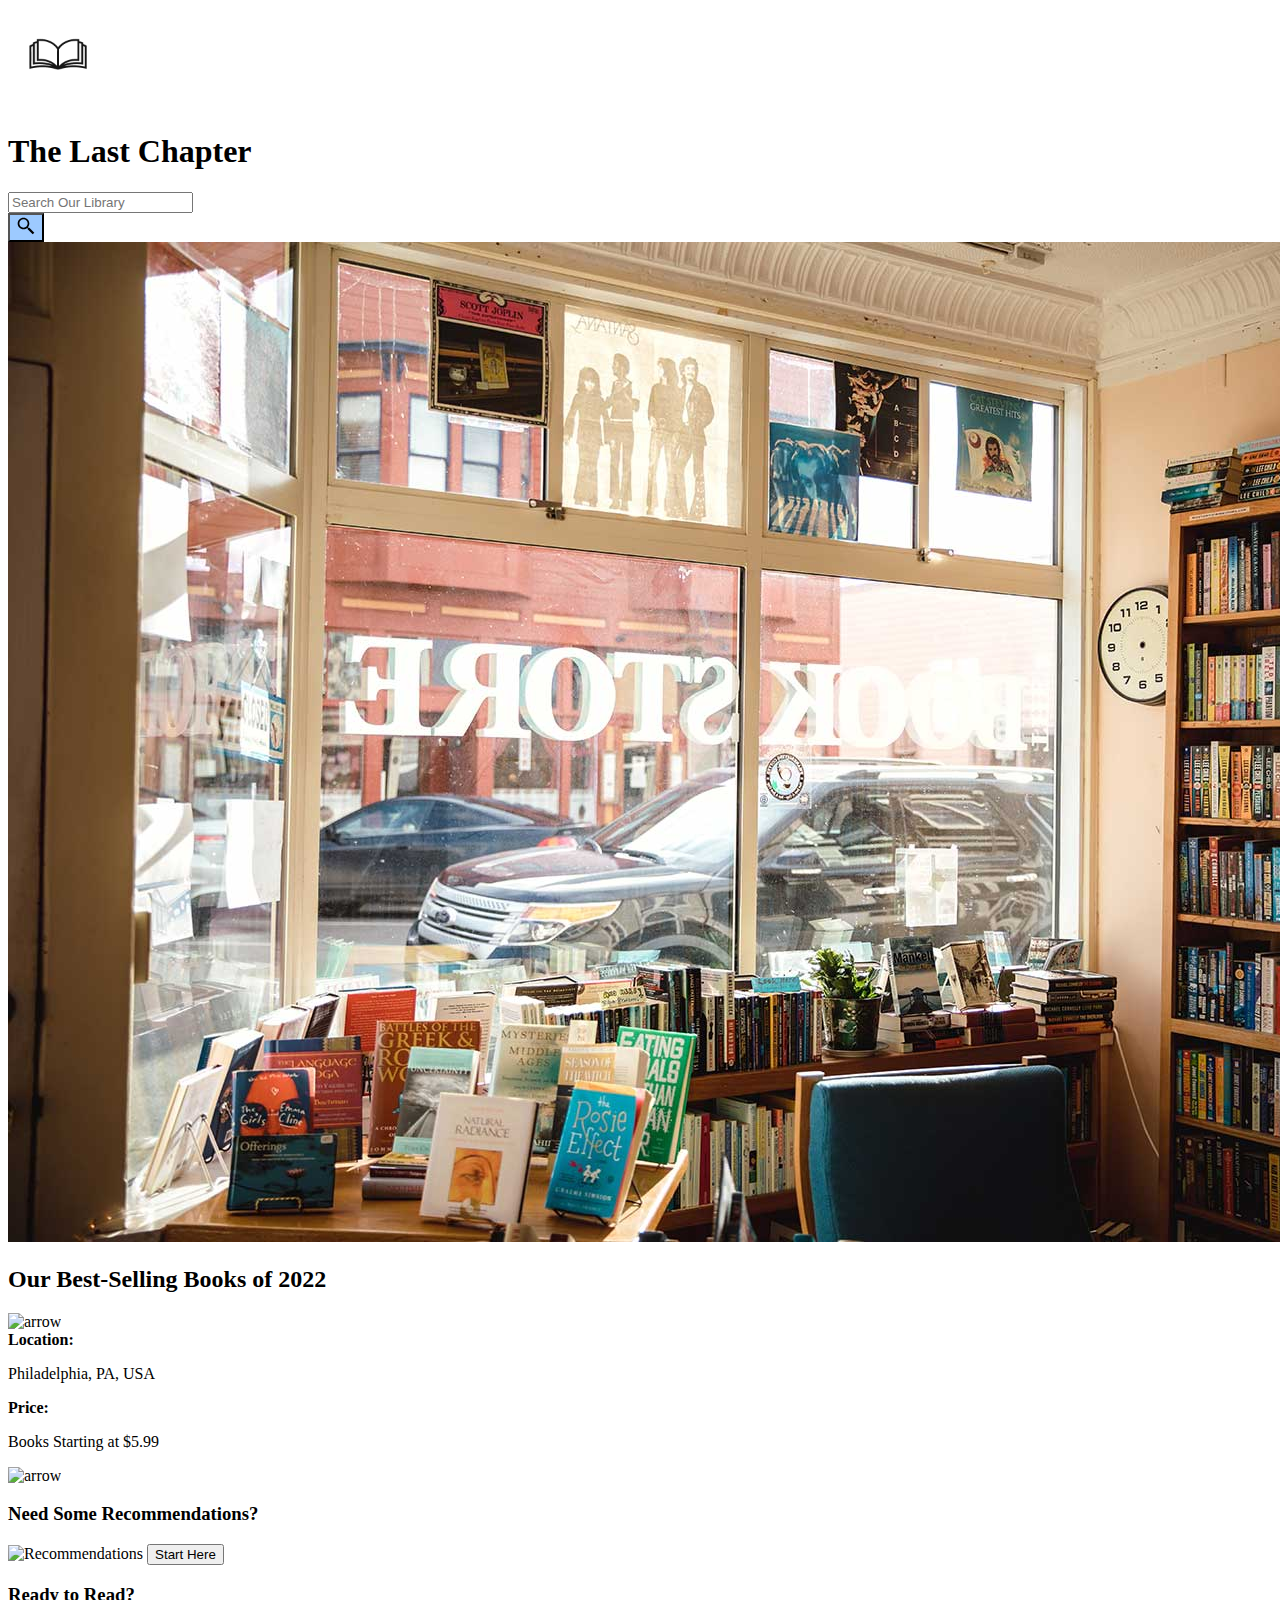
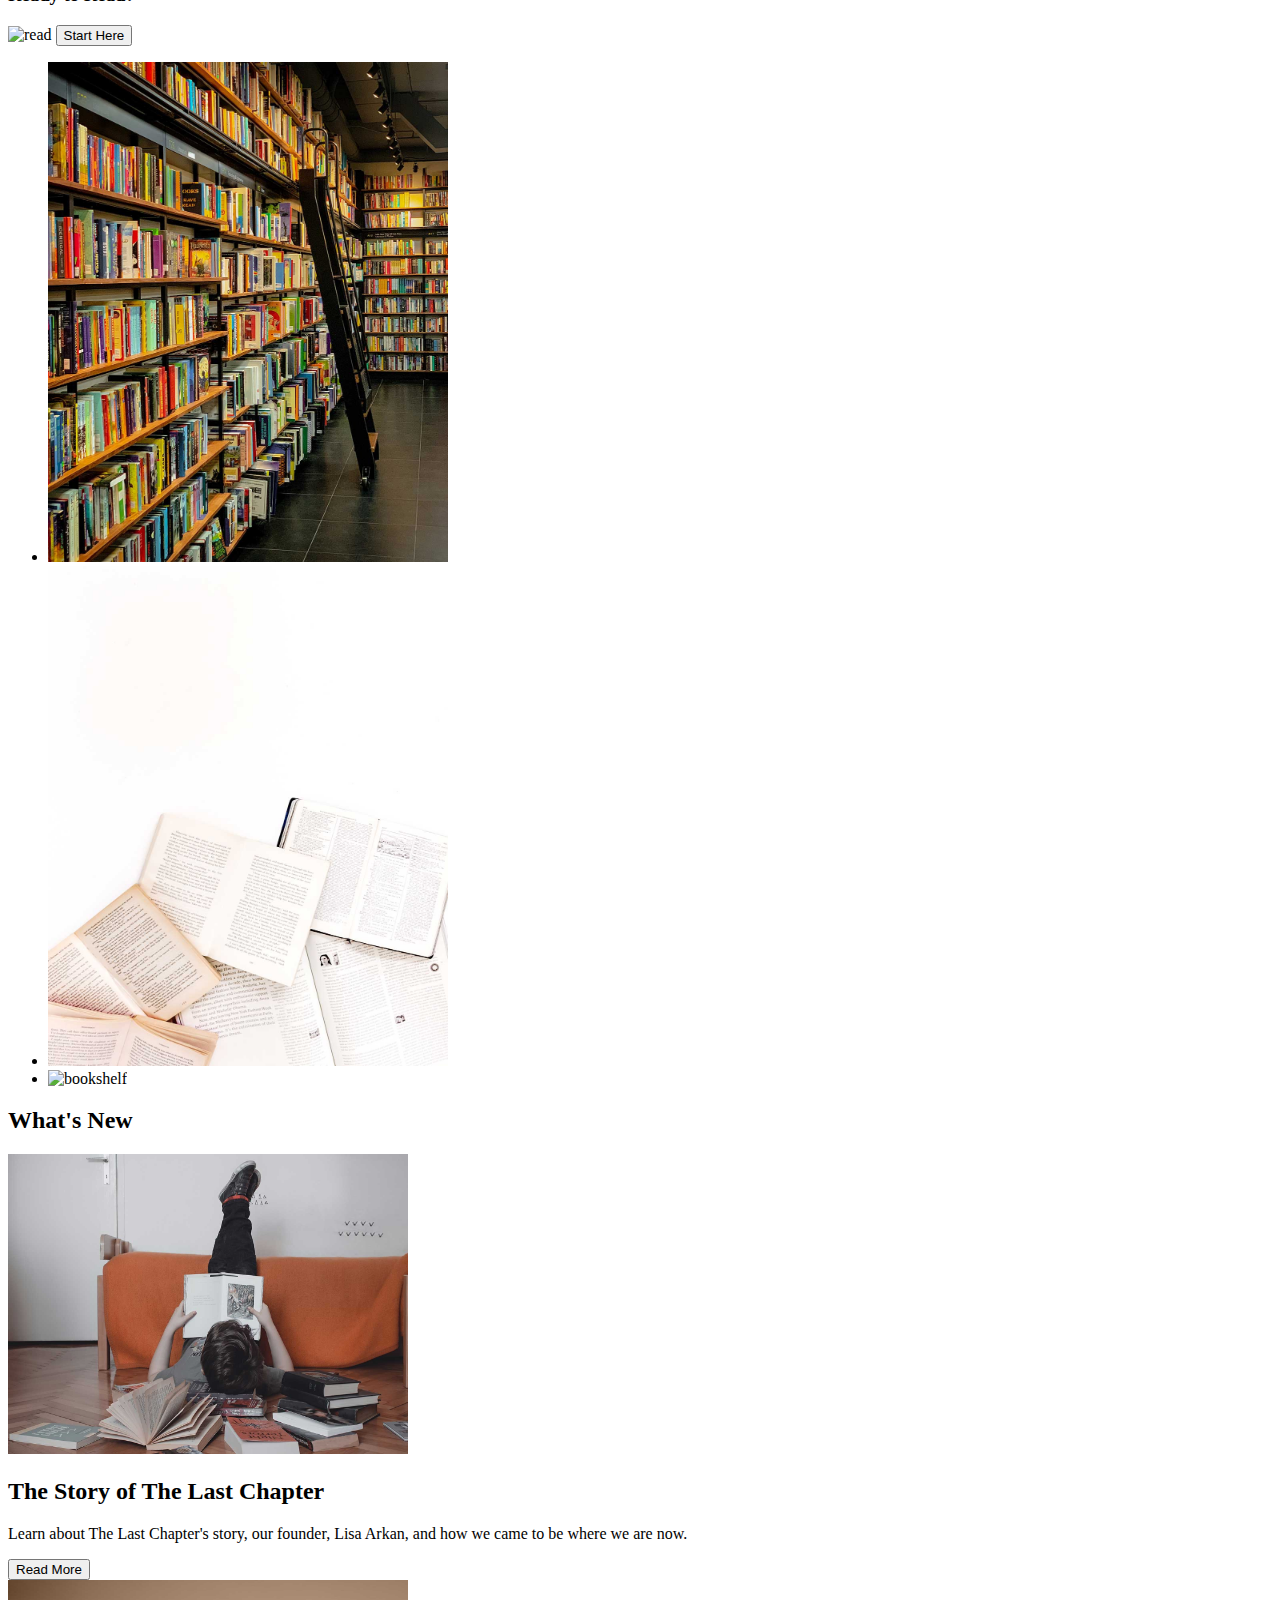
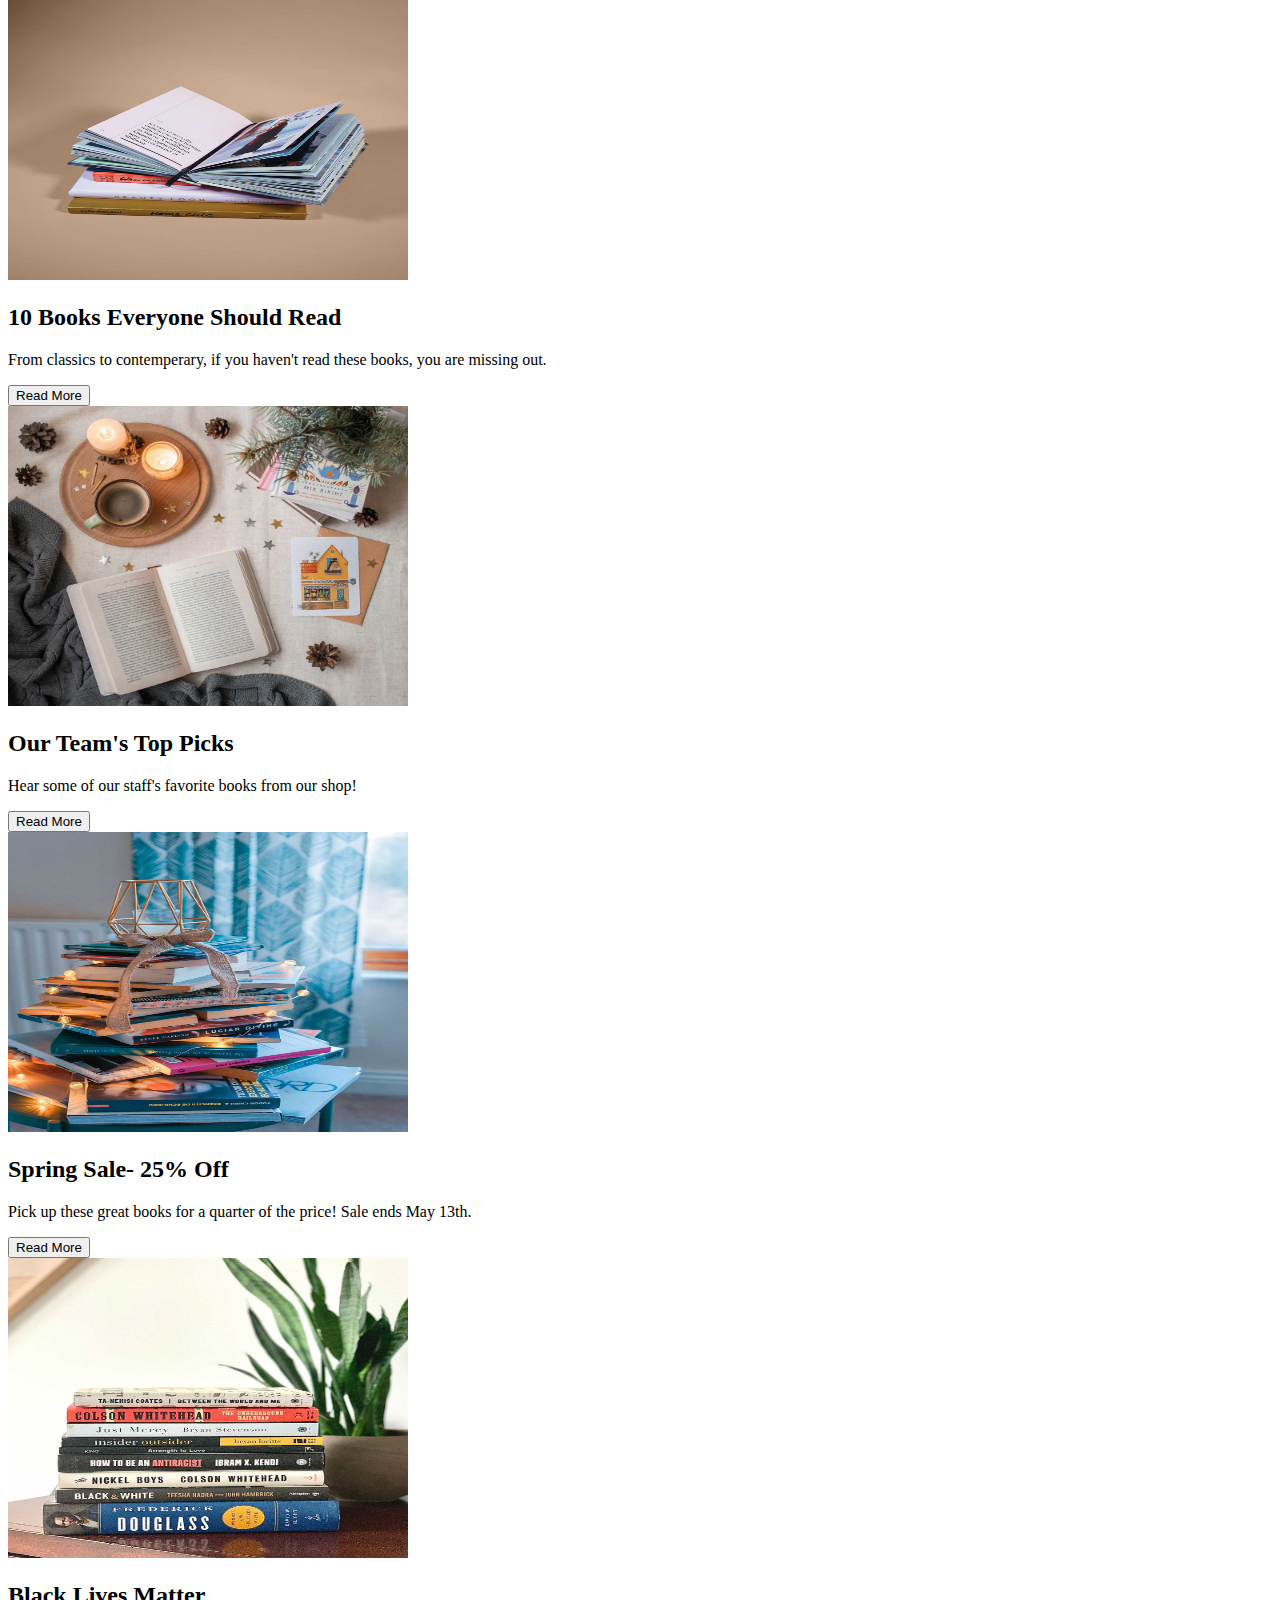
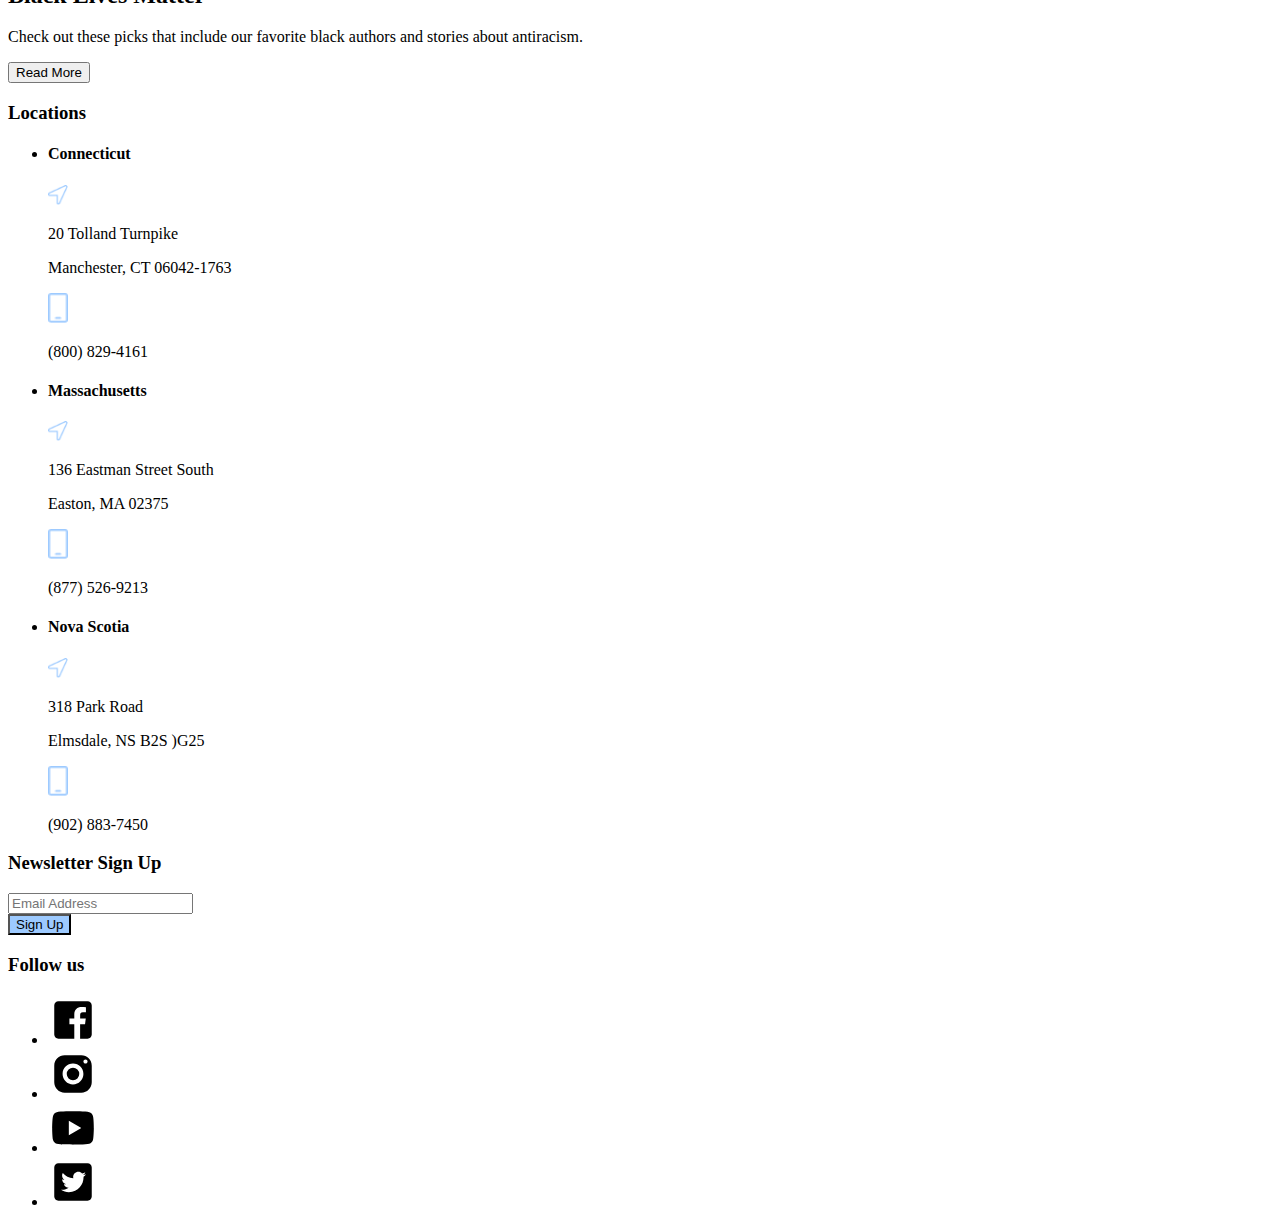
==== commit fa42ba3e: "ok" ====
--- a/dev/index.html
+++ b/dev/index.html
@@ -9,15 +9,17 @@
     <link rel="preconnect" href="https://fonts.gstatic.com?ckcachebust=EE4DCF99DA08A89E7BFB08965F877C43" crossorigin>
     <link href="https://fonts.googleapis.com/css2?family=Cookie&family=Open+Sans:wght@300;400;700&display=swap" rel="stylesheet">
     <link rel="stylesheet" href="css/styles.css?ckcachebust=673912877">
-    <title><Ally-Web-2-Reskin></title>
+    <title>Ally-Web-2-Reskin</title>
   </head>
 
   <!--Header-->
-  <body>
+  <body class="header">
     <header class="container">
       <div class="content">
         <div class="site-logo">
           <img src="img/logo/booklogo.png" alt="logo" width="100" height="100">
+        </div>
+        <div class="h1">
             <h1>The Last Chapter</h1>
           </div>
         </div>
@@ -38,22 +40,22 @@
        <!--Hero-->
   <section class= "hero">
     <div class="container">
-     <div class="hero-content">
-       <img src="img/hero/bookstore.jpg" alt="bookstore" width="400" height="300">
+     <div class="content">
+       <img src="img/hero/bookstore.jpg" alt="bookstore">
      </div>
     </div>
    </section>
 
 <!--Divider-->
     <section class="divider">
-      <section class="container container-blue">
+      <section class="container container-dark-blue">
         <div class="sub-content-left content">
           <h2>Our Best-Selling Books of 2022</h2>
             <img src="img/icons/black-arrow.png" alt="arrow">
           </div>
         </section>
 
-          <section class="container container-dark-blue">
+          <section class="container container-blue">
             <div class="sub-content-right content">
               <strong>Location:</strong><p>Philadelphia, PA, USA</p>
               <strong>Price:</strong><p>Books Starting at $5.99</p>
@@ -69,7 +71,10 @@
             <h3>Need Some Recommendations?</h3>
               <img src="img/circle_image/closedbook.png" alt="Recommendations" width="100" height="75">
              <button>Start Here</button>
-
+            </div>
+          </div>
+
+            <div class="container">
             <div class="content content-right">
             <h3>Ready to Read?</h3>
               <img src="img/circle_image/openbook.png" alt="read" width="100" height="75">
@@ -95,11 +100,12 @@
 <!--What's New-->
        <section class="whats-new">
         <div class="whats-new-title">
+        <div></div>
           <div class="content">
             <h2>What's New</h2>
           </div>
         </div>
-       </section>
+       
         
        <section class="whats-new-articles">
           <section class="article-grid">
@@ -163,6 +169,7 @@
          </article>
         </section>
       </section>
+     </section>
 
 <!--Footer-->
           <footer class="footer">
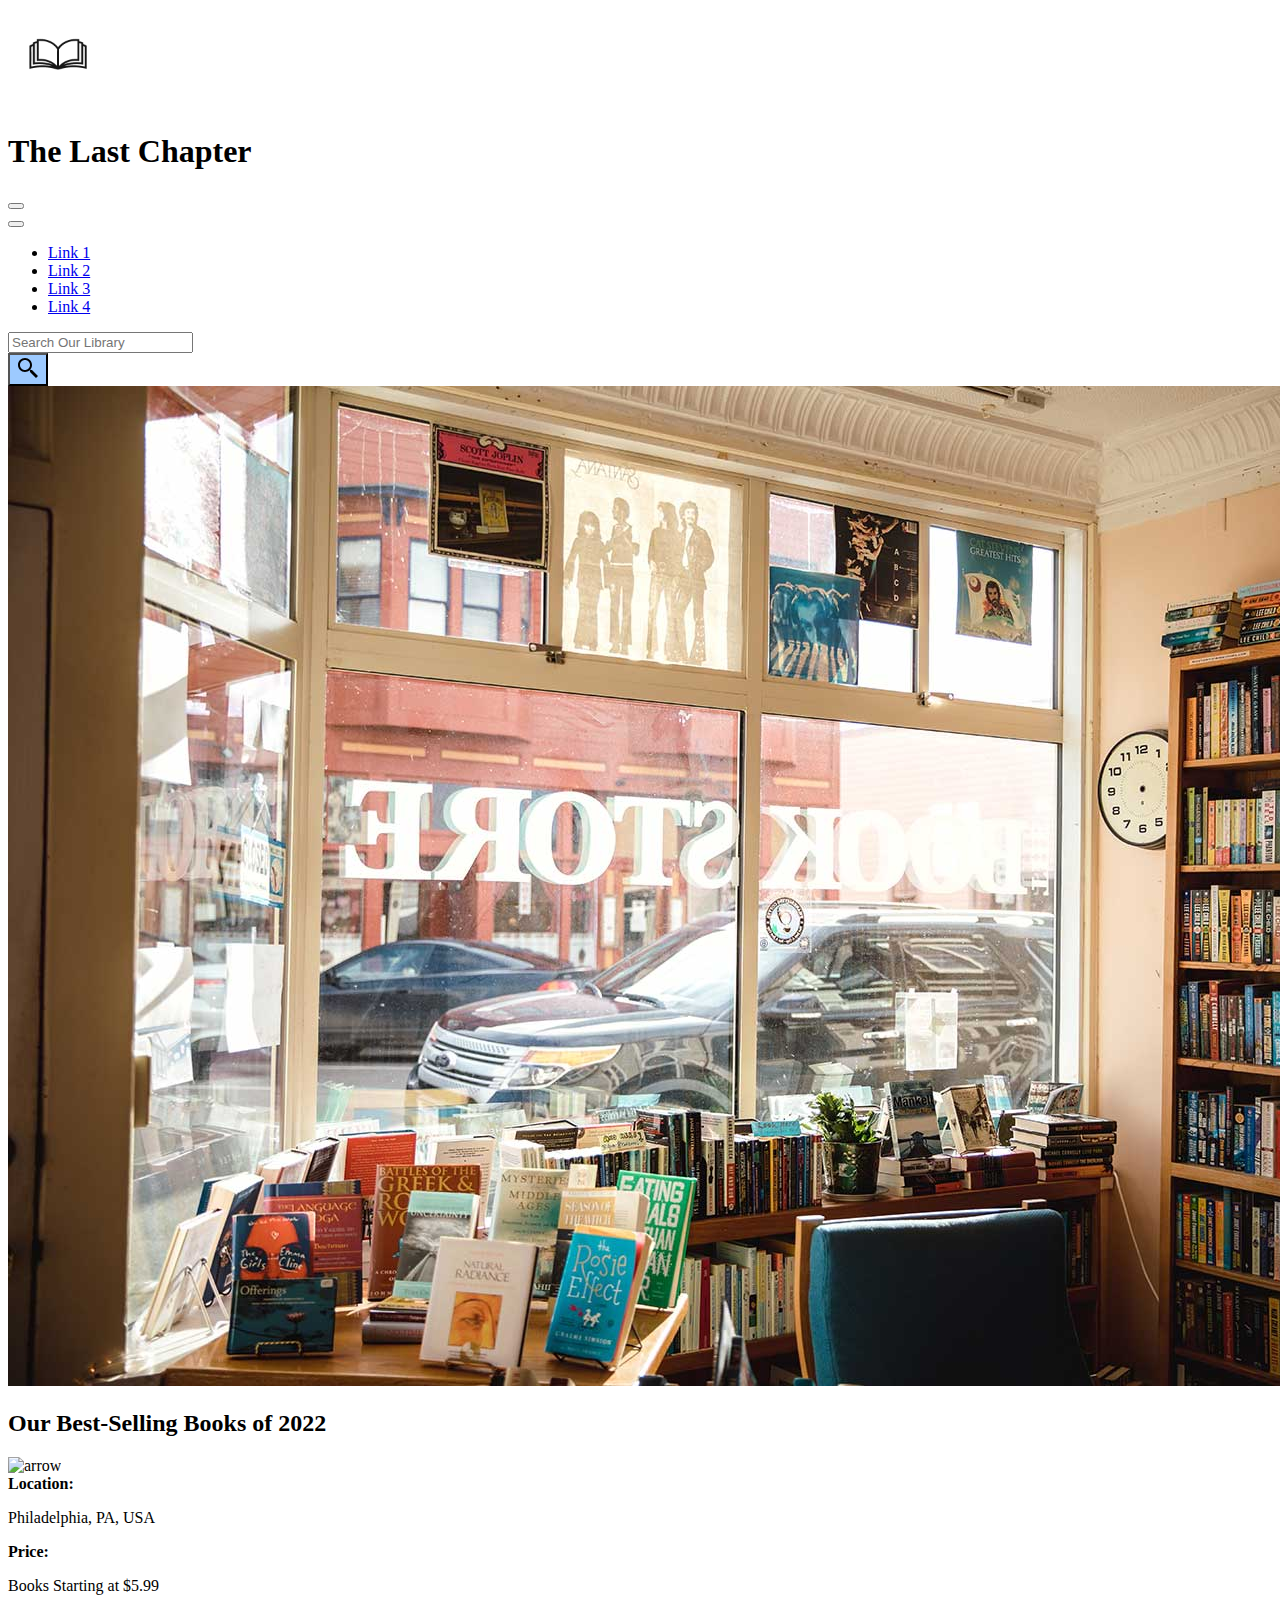
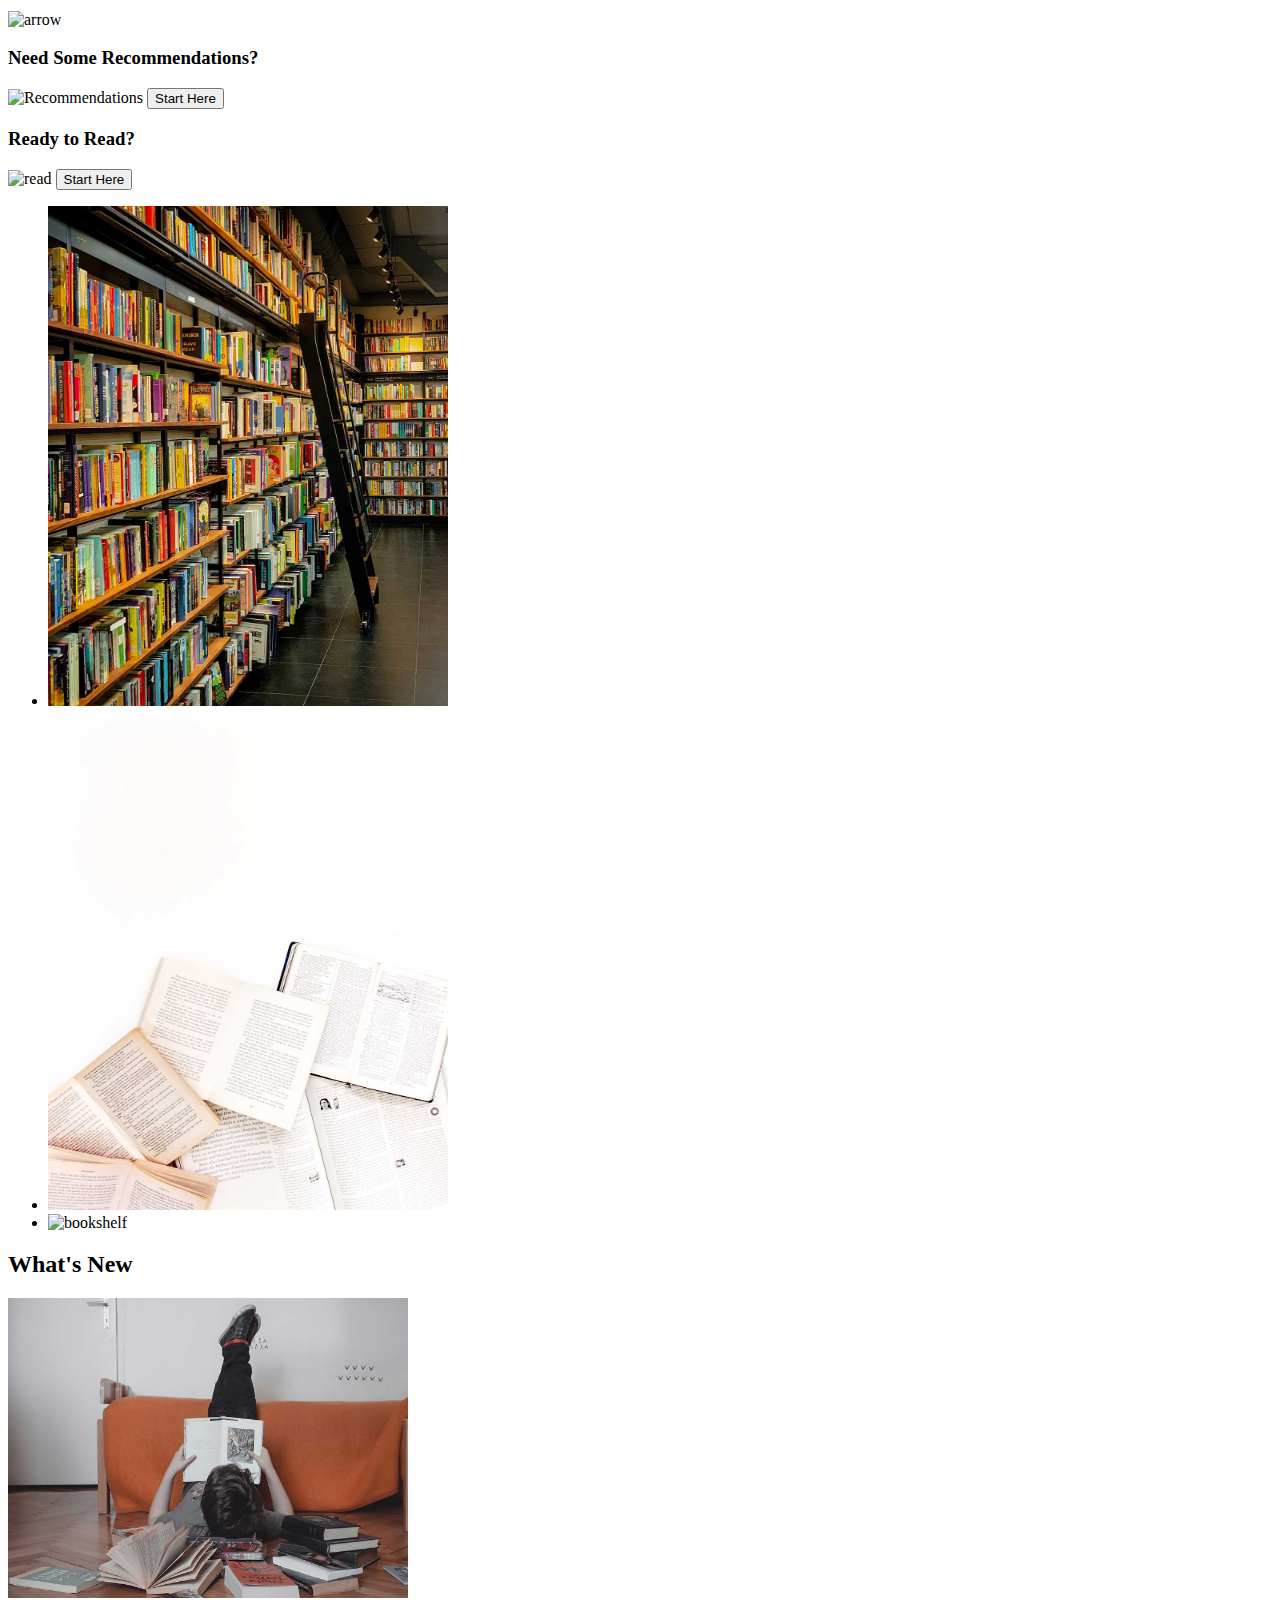
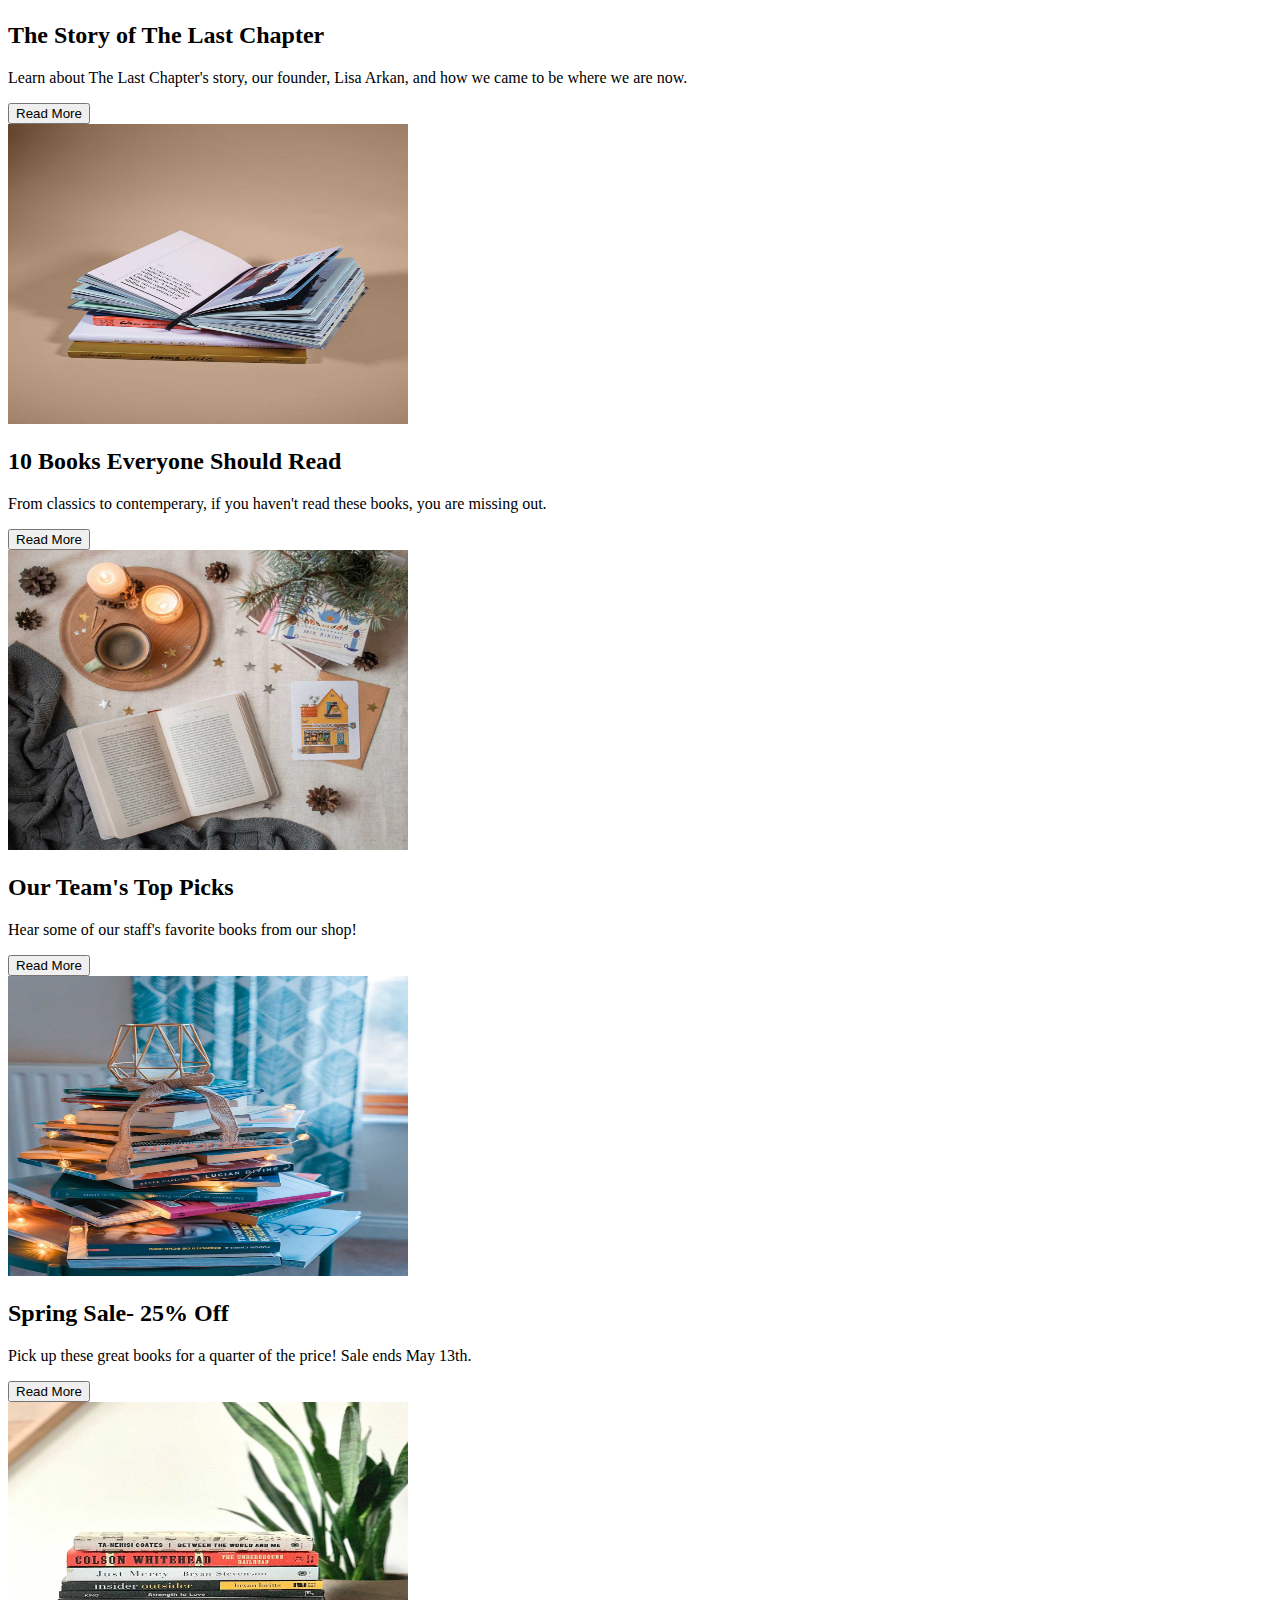
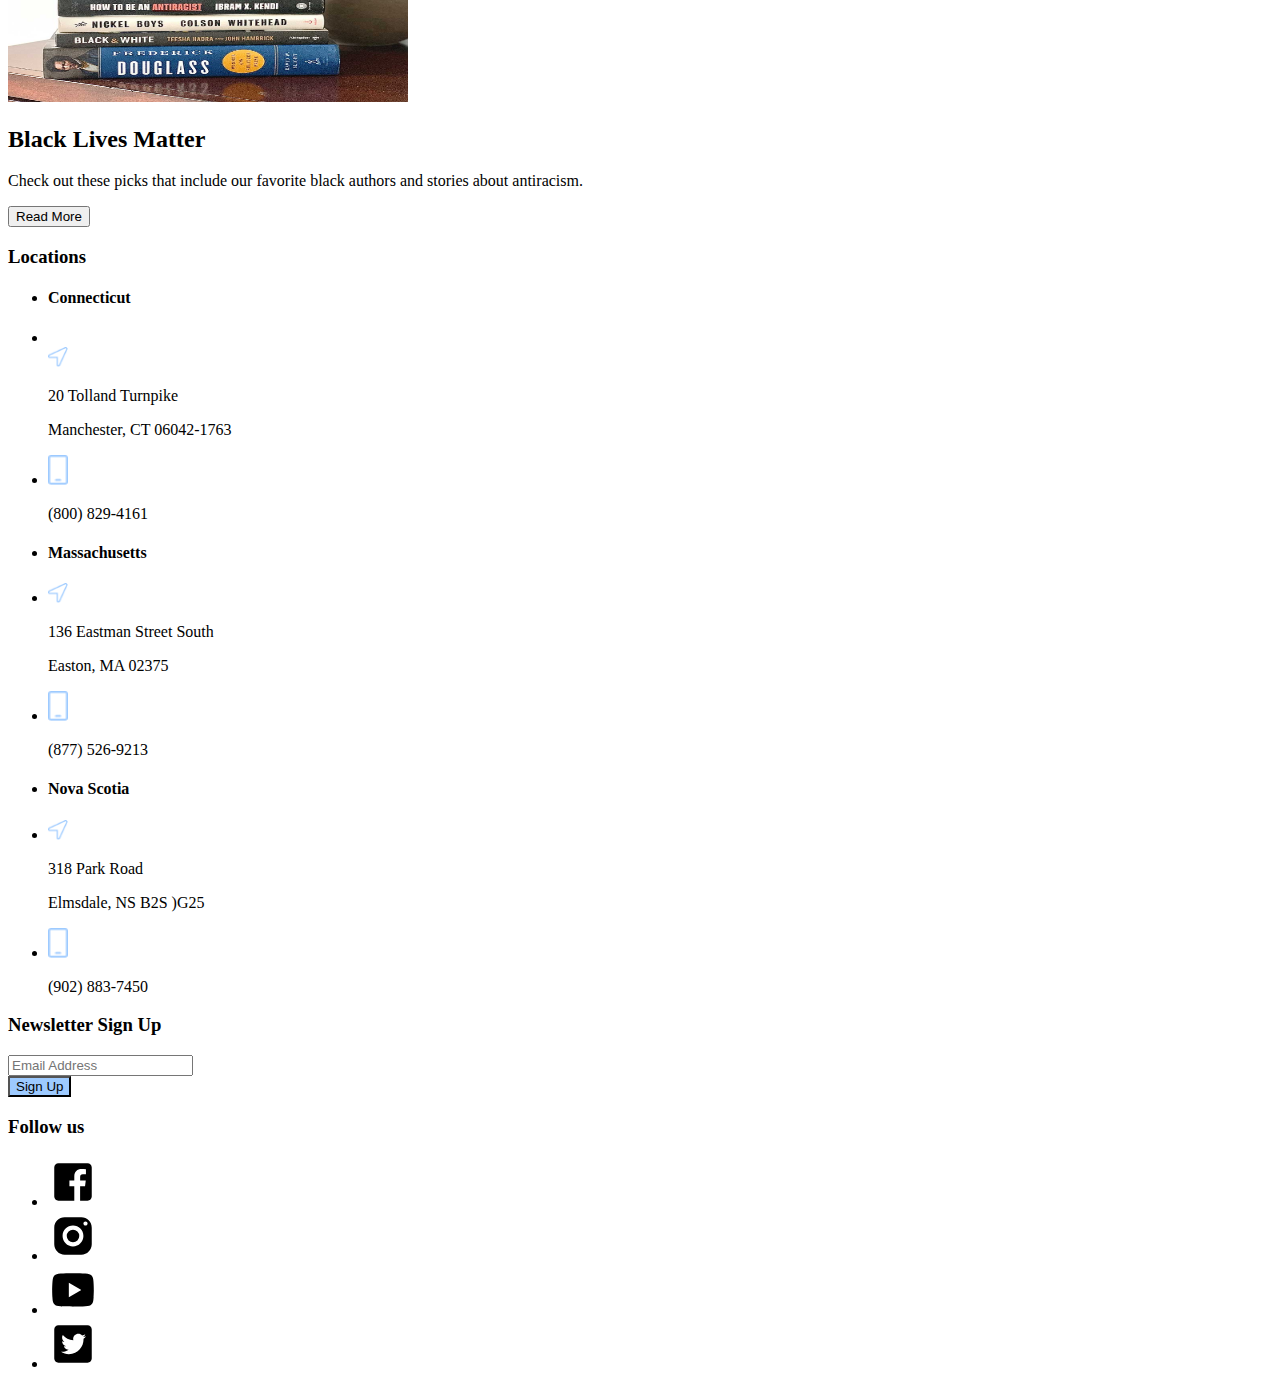
==== commit 95430090: "navigation" ====
--- a/dev/index.html
+++ b/dev/index.html
@@ -5,6 +5,7 @@
     <meta charset="UTF-8">
     <meta name="viewport" content="width=device-width, initial-scale=1.0">
     <meta http-equiv="X-UA-Compatible" content="ie=edge">
+    <script src="https://kit.fontawesome.com/7ab68a398d.js" crossorigin="anonymous"></script>
     <link rel="preconnect" href="https://fonts.googleapis.com">
     <link rel="preconnect" href="https://fonts.gstatic.com?ckcachebust=EE4DCF99DA08A89E7BFB08965F877C43" crossorigin>
     <link href="https://fonts.googleapis.com/css2?family=Cookie&family=Open+Sans:wght@300;400;700&display=swap" rel="stylesheet">
@@ -19,11 +20,35 @@
         <div class="site-logo">
           <img src="img/logo/booklogo.png" alt="logo" width="100" height="100">
         </div>
-        <div class="h1">
+
+        <div class="masthead">
             <h1>The Last Chapter</h1>
           </div>
+
         </div>
     </header>
+
+  
+    <aside class="burger-container">
+      <button id="burger-button">
+          <i class="fa-solid fa-bars"></i>
+      </button>
+  </aside>
+  
+  <nav id="main-menu">
+      <aside class="hide-for-lg">
+         <button id="close-btn">
+              <i class="fa-solid fa-xmark-large"></i>
+         </button> 
+      </aside>
+      <ul>
+         <li><a href="#">Link 1</a></li>
+         <li><a href="#">Link 2</a></li>
+         <li><a href="#">Link 3</a></li>
+         <li><a href="#">Link 4</a></li>
+      </ul>
+  </nav>
+
 
  <!--Search Bar-->
        <div class="search container">
@@ -32,7 +57,7 @@
             <input type="text" placeholder="Search Our Library">
           </form>
             <button style="background-color: #9dcaff;"> 
-             <img src="img/icons/search.svg" alt="search" width="20" height="20">
+             <img src="img/icons/search.svg" alt="search">
           </button>
         </div>
        </div>
@@ -178,47 +203,42 @@
                 <div class="locations">
                 <h3>Locations</h3> 
                 <ul>
-                  <li>
-                   <h4>Connecticut</h4>
-                    <img src="img/icons/arrow.png" alt="arrow" width="20" height="20">
+                  <li><h4>Connecticut</h4></li>
+                    <li></li><img src="img/icons/arrow.png" alt="arrow" width="20" height="20">
                       <p>20 Tolland Turnpike</p>
-                      <p>Manchester, CT 06042-1763</p>
-                    <img src="img/icons/phone.png" alt="phone" width="20" height="30">
-                      <p>(800) 829-4161</p>
-                    </li>
+                      <p>Manchester, CT 06042-1763</p></li>
+                    <li><img src="img/icons/phone.png" alt="phone" width="20" height="30">
+                      <p>(800) 829-4161</p></li>
                   </ul>
 
                 <ul>
-                  <li>
-                    <h4>Massachusetts</h4>
-                     <img src="img/icons/arrow.png" alt="arrow" width="20" height="20">
+                  <li><h4>Massachusetts</h4></li>
+                     <li><img src="img/icons/arrow.png" alt="arrow" width="20" height="20">
                       <p>136 Eastman Street South</p>
-                      <p>Easton, MA 02375</p>
-                      <img src="img/icons/phone.png" alt="phone" width="20" height="30">
-                      <p>(877) 526-9213</p>
-                  </li>
+                      <p>Easton, MA 02375</p></li>
+                      <li><img src="img/icons/phone.png" alt="phone" width="20" height="30">
+                      <p>(877) 526-9213</p></li>
                 </ul>
               
               <ul>
-                <li>
-                  <h4>Nova Scotia</h4>
-                  <img src="img/icons/arrow.png" alt="arrow" width="20" height="20">
+                <li><h4>Nova Scotia</h4></li>
+                 <li><img src="img/icons/arrow.png" alt="arrow" width="20" height="20">
                     <p>318 Park Road</p>
-                    <p>Elmsdale, NS B2S )G25</p>
-                   <img src="img/icons/phone.png" alt="phone" width="20" height="30">
-                    <p>(902) 883-7450</p>
-                </li>
+                    <p>Elmsdale, NS B2S )G25</p></li>
+                   <li><img src="img/icons/phone.png" alt="phone" width="20" height="30">
+                    <p>(902) 883-7450</p></li>
               </ul>
              </div>
-                
+              
               <div class="newsletter">
                  <h3>Newsletter Sign Up</h3>
                  <form action="#">
                   <input type="text" placeholder="Email Address">
                  </form>
-                <button style="background-color: #9dcaff;"> Sign Up </button>
-              </div>
-                  
+                <button style="background-color: #9dcaff;"> Sign Up </button> 
+            </div>
+
+             
               <div class="socials">
                  <h3>Follow us</h3>
                  <ul>
@@ -229,9 +249,8 @@
                 </ul>
               </div>
             </div>
-          </div>
-        </footer>
-
+          </div>  
+      </footer>
 
 
     <script src="js/scripts-min.js?ckcachebust=673912877"></script>
